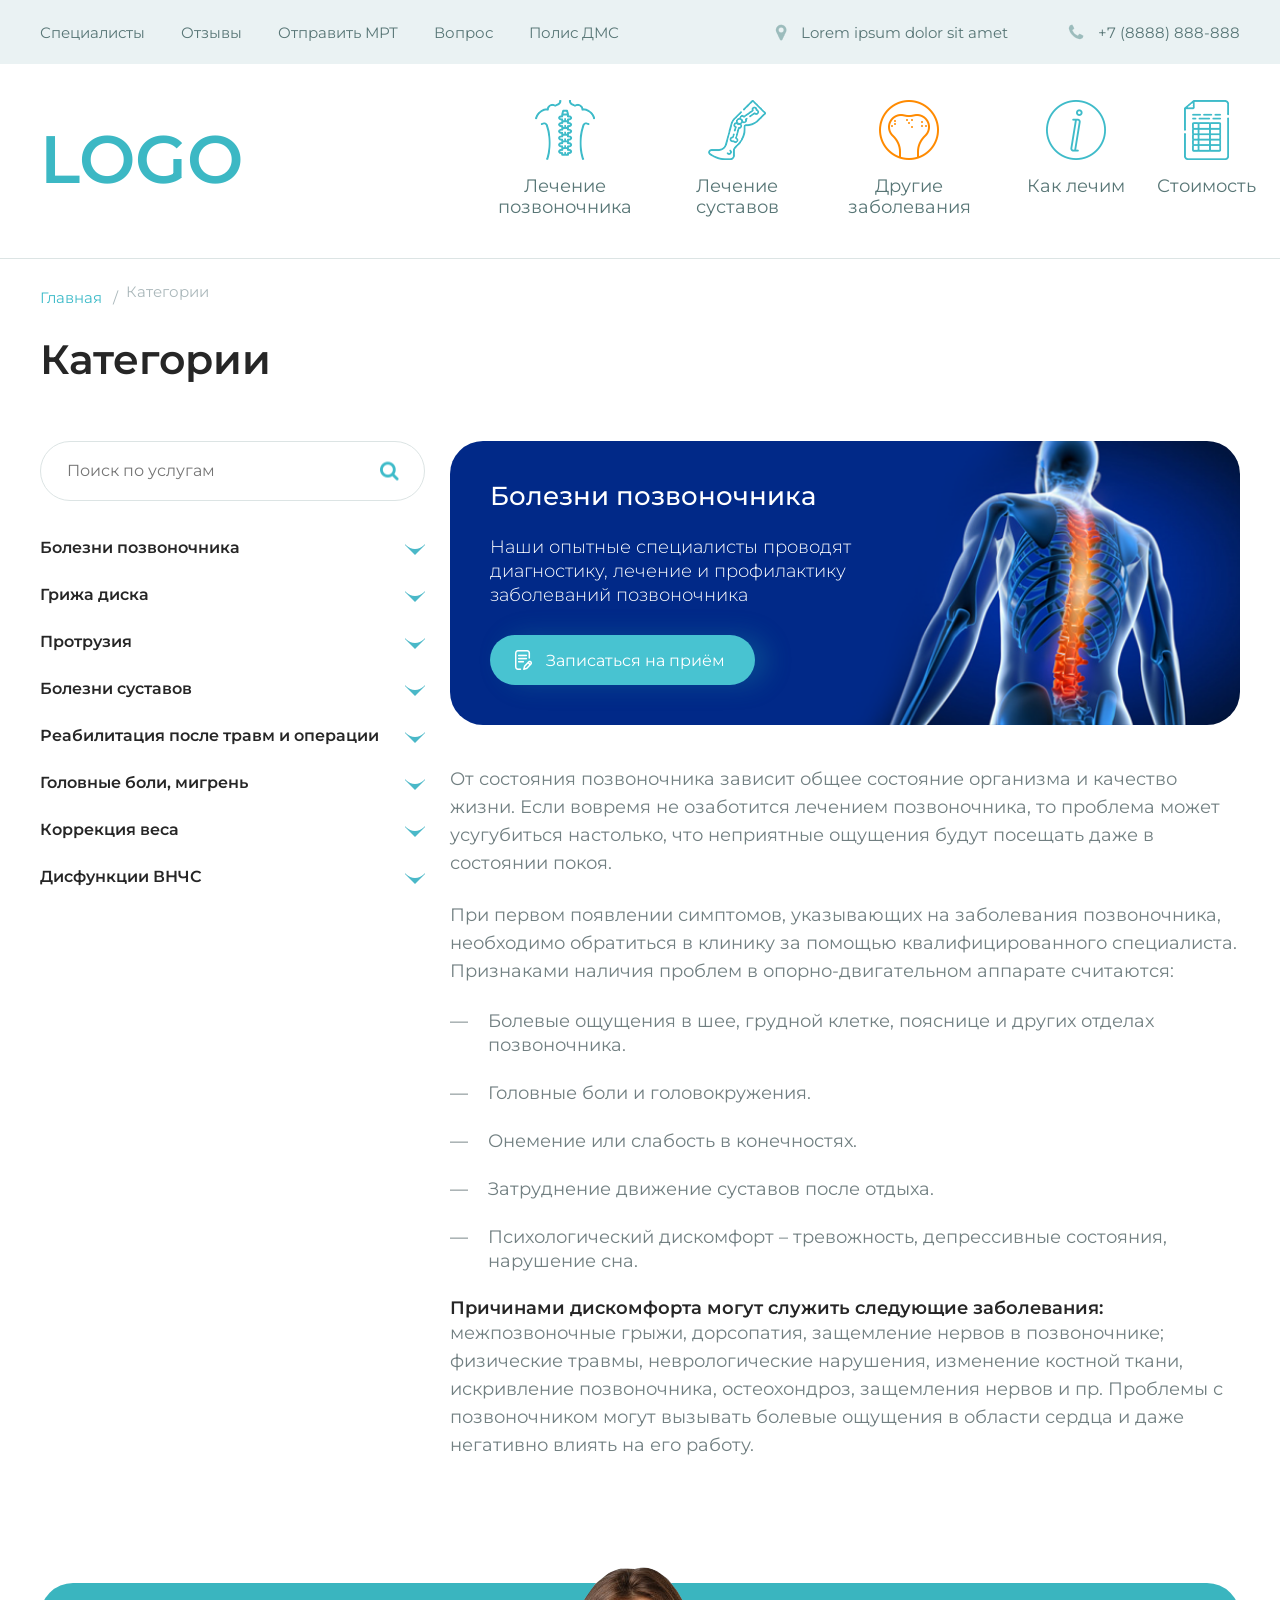
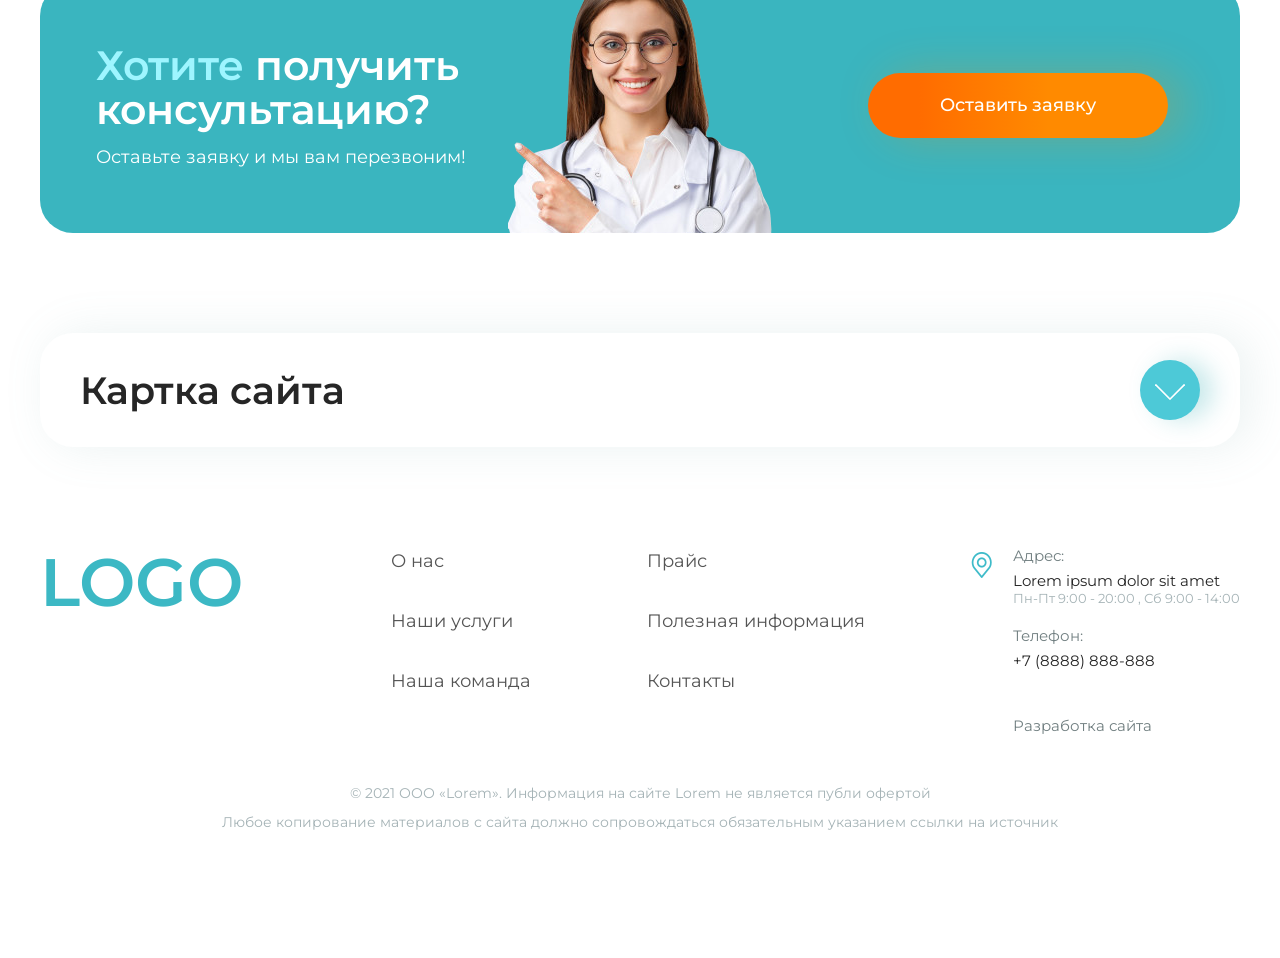
==== categories.html @ e4d5d851 "web pages" ====
<!DOCTYPE html>
<html lang="ru">
<head>
    <meta charset="UTF-8">
    <meta http-equiv="X-UA-Compatible" content="IE=edge">
    <meta name="viewport" content="width=device-width, initial-scale=1.0">
    <link rel="stylesheet" href="css/normalize.css">
    <link rel="stylesheet" href="css/style.css">
    <link rel="stylesheet" href="css/media.css">
    <title></title>
</head>
<body>
    <header class="header">
        <div class="header__top">
            <div class="container">
                <div class="header__box">
                    <div class="header__navbar">
                        <ul>
                            <li>
                                <a href="#">Специалисты</a>
                            </li>
                            <li>
                                <a href="#">Отзывы</a>
                            </li>
                            <li>
                                <a href="#">Отправить МРТ</a>
                            </li>
                            <li>
                                <a href="#">Вопрос</a>
                            </li>
                            <li>
                                <a href="#">Полис ДМС</a>
                            </li>
                            
                        </ul>
                    </div>
                    <div class="header__soc">
                        <a href="#"></a>
                    </div>
                    <div class="header__address">
                        <img src="img/header-address.png" alt="">
                        Lorem ipsum dolor sit amet
                    </div>
                    <div class="header__phone">
                        <a href="tel:">
                            <img src="img/header-phone.png" alt="">
                            +7 (8888) 888-888
                        </a>
                    </div>
                </div>
            </div>
        </div>
        <div class="header__bottom">
            <div class="container">
                <div class="header__box">
                    <a href="#" class="header__logo">LOGO</a>
                    <div class="header__items">
                        <ul>
                            <li>
                                <a href="#" class="header__item">
                                    <div class="icon">
                                        <img src="img/header-item.png" alt="">
                                    </div>
                                    Лечение позвоночника
                                </a>
                            </li>
                            <li>
                                <a href="#" class="header__item">
                                    <div class="icon">
                                        <img src="img/header-item-2.png" alt="">
                                    </div>
                                    Лечение суставов
                                </a>
                            </li>
                            <li>
                                <a href="#" class="header__item">
                                    <div class="icon">
                                        <img src="img/header-item-3.png" alt="">
                                    </div>
                                    Другие заболевания
                                </a>
                            </li>
                            <li>
                                <a href="#" class="header__item">
                                    <div class="icon">
                                        <img src="img/header-item-4.png" alt="">
                                    </div>
                                    Как лечим
                                </a>
                            </li>
                            <li>
                                <a href="#" class="header__item">
                                    <div class="icon">
                                        <img src="img/header-item-5.png" alt="">
                                    </div>
                                    Стоимость
                                </a>
                            </li>
                        </ul>
                    </div>
                </div>
            </div>
        </div>
    </header>
    <main class="main">
        <section class="categories">
            <div class="container">
                <div class="crumbs">
                    <ul>
                        <li>
                            <a href="#">Главная</a>
                        </li>
                        <li>
                            <p>Категории</p>
                        </li>
                    </ul>
                </div>
                <h1>Категории</h1>
                <div class="categories__box">
                    <div class="categories__aside">
                        <div class="categories__search">
                            <input type="search" placeholder="Поиск по услугам">
                            <button class="search">
                                <img src="img/search.png" alt="">
                            </button>
                        </div>
                        <div class="categories__ul">
                            <ul>
                                <li>
                                    <h6><a href="#">Болезни позвоночника</a><span class="down"></span></h6>
                                    <ul class="categories__sub">
                                        <li>
                                            <a href="#">Грыжа позвоночника</a>
                                        </li>
                                        <li>
                                            <a href="#">Защемление нервов</a>
                                        </li>
                                        <li>
                                            <a href="#">Протрузия</a>
                                        </li>
                                        <li>
                                            <a href="#">Остеохондроз</a>
                                        </li>
                                        <li>
                                            <a href="#">Шейный остеохондроз</a>
                                        </li>
                                        <a href="#" class="btn">Остеохондроз поясничного отдела</a>
                                        <li>
                                            <a href="#">Изменение костной ткани</a>
                                        </li>
                                        <li>
                                            <a href="#">Неврологические нарушения</a>
                                        </li>
                                        <li>
                                            <a href="#">Физическая травма</a>
                                        </li>
                                        <li>
                                            <a href="#">Артроз / Артрит</a>
                                        </li>
                                    </ul>
                                </li>
                                <li>
                                    <h6><a href="#">Грижа диска</a><span class="down"></span></h6>
                                    <ul class="categories__sub">
                                        <li>
                                            <a href="#">Грыжа позвоночника</a>
                                        </li>
                                        <li>
                                            <a href="#">Защемление нервов</a>
                                        </li>
                                        <li>
                                            <a href="#">Протрузия</a>
                                        </li>
                                        <li>
                                            <a href="#">Остеохондроз</a>
                                        </li>
                                        <li>
                                            <a href="#">Шейный остеохондроз</a>
                                        </li>
                                        <a href="#" class="btn">Остеохондроз поясничного отдела</a>
                                        <li>
                                            <a href="#">Изменение костной ткани</a>
                                        </li>
                                        <li>
                                            <a href="#">Неврологические нарушения</a>
                                        </li>
                                        <li>
                                            <a href="#">Физическая травма</a>
                                        </li>
                                        <li>
                                            <a href="#">Артроз / Артрит</a>
                                        </li>
                                    </ul>
                                </li>
                                <li>
                                    <h6><a href="#">Протрузия</a><span class="down"></span></h6>
                                    <ul class="categories__sub">
                                        <li>
                                            <a href="#">Грыжа позвоночника</a>
                                        </li>
                                        <li>
                                            <a href="#">Защемление нервов</a>
                                        </li>
                                        <li>
                                            <a href="#">Протрузия</a>
                                        </li>
                                        <li>
                                            <a href="#">Остеохондроз</a>
                                        </li>
                                        <li>
                                            <a href="#">Шейный остеохондроз</a>
                                        </li>
                                        <a href="#" class="btn">Остеохондроз поясничного отдела</a>
                                        <li>
                                            <a href="#">Изменение костной ткани</a>
                                        </li>
                                        <li>
                                            <a href="#">Неврологические нарушения</a>
                                        </li>
                                        <li>
                                            <a href="#">Физическая травма</a>
                                        </li>
                                        <li>
                                            <a href="#">Артроз / Артрит</a>
                                        </li>
                                    </ul>
                                </li>
                                <li>
                                    <h6><a href="#">Болезни суставов</a><span class="down"></span></h6>
                                    <ul class="categories__sub">
                                        <li>
                                            <a href="#">Грыжа позвоночника</a>
                                        </li>
                                        <li>
                                            <a href="#">Защемление нервов</a>
                                        </li>
                                        <li>
                                            <a href="#">Протрузия</a>
                                        </li>
                                        <li>
                                            <a href="#">Остеохондроз</a>
                                        </li>
                                        <li>
                                            <a href="#">Шейный остеохондроз</a>
                                        </li>
                                        <a href="#" class="btn">Остеохондроз поясничного отдела</a>
                                        <li>
                                            <a href="#">Изменение костной ткани</a>
                                        </li>
                                        <li>
                                            <a href="#">Неврологические нарушения</a>
                                        </li>
                                        <li>
                                            <a href="#">Физическая травма</a>
                                        </li>
                                        <li>
                                            <a href="#">Артроз / Артрит</a>
                                        </li>
                                    </ul>
                                </li>
                                <li>
                                    <h6><a href="#">Реабилитация после травм и операции</a><span class="down"></span></h6>
                                    <ul class="categories__sub">
                                        <li>
                                            <a href="#">Грыжа позвоночника</a>
                                        </li>
                                        <li>
                                            <a href="#">Защемление нервов</a>
                                        </li>
                                        <li>
                                            <a href="#">Протрузия</a>
                                        </li>
                                        <li>
                                            <a href="#">Остеохондроз</a>
                                        </li>
                                        <li>
                                            <a href="#">Шейный остеохондроз</a>
                                        </li>
                                        <a href="#" class="btn">Остеохондроз поясничного отдела</a>
                                        <li>
                                            <a href="#">Изменение костной ткани</a>
                                        </li>
                                        <li>
                                            <a href="#">Неврологические нарушения</a>
                                        </li>
                                        <li>
                                            <a href="#">Физическая травма</a>
                                        </li>
                                        <li>
                                            <a href="#">Артроз / Артрит</a>
                                        </li>
                                    </ul>
                                </li>
                                <li>
                                    <h6><a href="#">Головные боли, мигрень</a><span class="down"></span></h6>
                                    <ul class="categories__sub">
                                        <li>
                                            <a href="#">Грыжа позвоночника</a>
                                        </li>
                                        <li>
                                            <a href="#">Защемление нервов</a>
                                        </li>
                                        <li>
                                            <a href="#">Протрузия</a>
                                        </li>
                                        <li>
                                            <a href="#">Остеохондроз</a>
                                        </li>
                                        <li>
                                            <a href="#">Шейный остеохондроз</a>
                                        </li>
                                        <a href="#" class="btn">Остеохондроз поясничного отдела</a>
                                        <li>
                                            <a href="#">Изменение костной ткани</a>
                                        </li>
                                        <li>
                                            <a href="#">Неврологические нарушения</a>
                                        </li>
                                        <li>
                                            <a href="#">Физическая травма</a>
                                        </li>
                                        <li>
                                            <a href="#">Артроз / Артрит</a>
                                        </li>
                                    </ul>
                                </li>
                                <li>
                                    <h6><a href="#">Коррекция веса</a><span class="down"></span></h6>
                                    <ul class="categories__sub">
                                        <li>
                                            <a href="#">Грыжа позвоночника</a>
                                        </li>
                                        <li>
                                            <a href="#">Защемление нервов</a>
                                        </li>
                                        <li>
                                            <a href="#">Протрузия</a>
                                        </li>
                                        <li>
                                            <a href="#">Остеохондроз</a>
                                        </li>
                                        <li>
                                            <a href="#">Шейный остеохондроз</a>
                                        </li>
                                        <a href="#" class="btn">Остеохондроз поясничного отдела</a>
                                        <li>
                                            <a href="#">Изменение костной ткани</a>
                                        </li>
                                        <li>
                                            <a href="#">Неврологические нарушения</a>
                                        </li>
                                        <li>
                                            <a href="#">Физическая травма</a>
                                        </li>
                                        <li>
                                            <a href="#">Артроз / Артрит</a>
                                        </li>
                                    </ul>
                                </li>
                                <li>
                                    <h6><a href="#">Дисфункции ВНЧС</a><span class="down"></span></h6>
                                    <ul class="categories__sub">
                                        <li>
                                            <a href="#">Грыжа позвоночника</a>
                                        </li>
                                        <li>
                                            <a href="#">Защемление нервов</a>
                                        </li>
                                        <li>
                                            <a href="#">Протрузия</a>
                                        </li>
                                        <li>
                                            <a href="#">Остеохондроз</a>
                                        </li>
                                        <li>
                                            <a href="#">Шейный остеохондроз</a>
                                        </li>
                                        <a href="#" class="btn">Остеохондроз поясничного отдела</a>
                                        <li>
                                            <a href="#">Изменение костной ткани</a>
                                        </li>
                                        <li>
                                            <a href="#">Неврологические нарушения</a>
                                        </li>
                                        <li>
                                            <a href="#">Физическая травма</a>
                                        </li>
                                        <li>
                                            <a href="#">Артроз / Артрит</a>
                                        </li>
                                    </ul>
                                </li>
                            </ul>
                        </div>
                    </div>
                    <div class="categories__content">
                        <div class="categories__banner">
                            <div class="wrap">
                                <h5>Болезни позвоночника</h5>
                                <p>Наши опытные специалисты проводят диагностику, лечение и профилактику заболеваний позвоночника</p>
                                <button class="main_btn">
                                    <img src="img/btn-icon.png" alt="">
                                    Записаться на приём
                                </button>
                            </div>
                        </div>
                        <p>От состояния позвоночника зависит общее состояние организма и качество жизни. Если вовремя не озаботится лечением позвоночника, то проблема может усугубиться настолько, что неприятные ощущения будут посещать даже в состоянии покоя.</p>
                        <p>При первом появлении симптомов, указывающих на заболевания позвоночника, необходимо обратиться в клинику за помощью квалифицированного специалиста. Признаками наличия проблем в опорно-двигательном аппарате считаются:</p>
                        <ul>
                            <li>Болевые ощущения в шее, грудной клетке, пояснице и других отделах позвоночника.</li>
                            <li>Головные боли и головокружения.</li>
                            <li>Онемение или слабость в конечностях.</li>
                            <li>Затруднение движение суставов после отдыха.</li>
                            <li>Психологический дискомфорт – тревожность, депрессивные состояния, нарушение сна.</li>
                        </ul>
                        <h6>Причинами дискомфорта могут служить следующие заболевания: </h6>
                        <p>межпозвоночные грыжи, дорсопатия, защемление нервов в позвоночнике; физические травмы, неврологические нарушения, изменение костной ткани, искривление позвоночника, остеохондроз, защемления нервов и пр. Проблемы с позвоночником могут вызывать болевые ощущения в области сердца и даже негативно влиять на его работу.</p>
                    </div>
                </div>
                <div class="bannerBtm">
                    <div class="bannerBtm__wrap">
                        <h2><span>Хотите</span> получить консультацию?</h2>
                        <p>Оставьте заявку и мы вам перезвоним!</p>
                    </div>
                    <div class="bannerBtm__woman">
                        <img src="img/woman.png" alt="">
                    </div>
                    <div class="bannerBtm__btn">
                        <button class="btn2">Оставить заявку</button>
                    </div>
                </div>
                <div class="accordion">
                    <div class="accordion__wrap">
                        <div class="accordion__btn">
                            <h3>Картка сайта</h3>
                            <div class="accordion__down"></div>
                        </div>
                        <div class="accordion__block"></div>
                    </div>
                </div>
            </div>
        </section>
    </main>
    <footer class="footer">
        <div class="container">
            <div class="footer__box">
                <a href="#" class="footer__logo">LOGO</a>
                <div class="footer__center">
                    <div class="header__nav">
                        <ul>
                            <li>
                                <a href="#">О нас</a>
                            </li>
                            <li>
                                <a href="#">Наши услуги</a>
                            </li>
                            <li>
                                <a href="#">Наша команда</a>
                            </li>
                        </ul>
                    </div>
                    <div class="header__nav">
                        <ul>
                            <li>
                                <a href="#">Прайс</a>
                            </li>
                            <li>
                                <a href="#">Полезная информация</a>
                            </li>
                            <li>
                                <a href="#">Контакты</a>
                            </li>
                        </ul>
                    </div>
                    <div class="footer__soc">
                        
                    </div>
                </div>
                <div class="footer__right">
                    <div class="footer__address">
                        <h6>Адрес:</h6>
                        <p>Lorem ipsum dolor sit amet</p>
                        <span>Пн-Пт 9:00 - 20:00 , Сб 9:00 - 14:00</span>
                    </div>
                    <div class="footer__phone">
                        <h6>Телефон:</h6>
                        <a href="tel:">+7 (8888) 888-888</a>
                    </div>
                    <a href="#" class="site_development">Разработка сайта</a>
                </div>
            </div>
            <div class="footer__copy">
                <p>© 2021 ООО «Lorem». Информация на сайте Lorem не является публи офертой</p>
                <p>Любое копирование материалов с сайта должно сопровождаться обязательным указанием ссылки на источник</p>
            </div>
        </div>
    </footer>
    <script src="js/jquery.min.js"></script>
    <script src="js/main.js"></script>
</body>
</html>
---- css/style.css ----
@charset "UTF-8";
@import url("https://fonts.googleapis.com/css2?family=Montserrat:ital,wght@0,100;0,200;0,300;0,400;0,500;0,600;0,700;0,800;0,900;1,100;1,200;1,300;1,400;1,500;1,600;1,700;1,800;1,900&family=Open+Sans:ital,wght@0,300;0,400;0,500;0,600;0,700;0,800;1,300;1,400;1,500;1,600;1,700;1,800&display=swap");
*, *::before, *::after {
  margin: 0;
  padding: 0;
  outline: none;
  -webkit-box-sizing: border-box;
          box-sizing: border-box;
}

body {
  display: -webkit-box;
  display: -ms-flexbox;
  display: flex;
  -webkit-box-orient: vertical;
  -webkit-box-direction: normal;
      -ms-flex-direction: column;
          flex-direction: column;
  -webkit-box-pack: justify;
      -ms-flex-pack: justify;
          justify-content: space-between;
  min-height: 100vh;
  font-family: "Montserrat", sans-serif;
  font-weight: 400;
  font-size: 18px;
  line-height: 28px;
  color: #717F81;
}

.main {
  min-height: 28vh;
  padding-top: 24px;
}

:focus {
  outline: none;
}

button {
  cursor: pointer;
}

a {
  padding: 0;
  margin: 0;
  text-decoration: none;
}

p {
  padding: 0;
  margin: 0;
}

h1, h2, h3, h4, h5, h6 {
  padding: 0;
  margin: 0;
}

h1 {
  margin-bottom: 60px;
}

h1, h2 {
  font-weight: 600;
  font-size: 41px;
  line-height: 44px;
  color: #262626;
}

h3 {
  font-weight: 600;
  font-size: 38px;
  line-height: 41px;
  color: #262626;
}

h5 {
  font-weight: 600;
  font-size: 26px;
  line-height: 30px;
  color: #262626;
  margin-bottom: 32px;
}

h6 {
  font-weight: 600;
  font-size: 18px;
  line-height: 22px;
  color: #262626;
}

ul, ol {
  list-style: none;
  padding: 0;
  margin: 0;
}

.container {
  max-width: 1240px;
  width: 100%;
  margin: 0 auto;
  padding: 0 20px;
}

.main_btn {
  display: -webkit-inline-box;
  display: -ms-inline-flexbox;
  display: inline-flex;
  -webkit-box-align: center;
      -ms-flex-align: center;
          align-items: center;
  -webkit-box-pack: center;
      -ms-flex-pack: center;
          justify-content: center;
  padding: 15px 30px 15px 25px;
  font-weight: 400;
  font-size: 16px;
  line-height: 19px;
  color: #fff;
  border: 0;
  background: #48C3D1;
  border-radius: 50px;
  -webkit-box-shadow: 13px 0 25px rgba(31, 163, 172, 0.25);
          box-shadow: 13px 0 25px rgba(31, 163, 172, 0.25);
}
.main_btn img {
  margin-right: 14px;
}

.btn2 {
  display: -webkit-inline-box;
  display: -ms-inline-flexbox;
  display: inline-flex;
  font-weight: 500;
  font-size: 18px;
  line-height: 21px;
  color: #fff;
  border-radius: 50px;
  background: rgb(255, 108, 0);
  background: -webkit-gradient(linear, left top, right top, color-stop(17%, rgb(255, 108, 0)), color-stop(60%, rgb(255, 138, 0)));
  background: linear-gradient(90deg, rgb(255, 108, 0) 17%, rgb(255, 138, 0) 60%);
  padding: 22px 72px;
  border: 0;
  -webkit-box-shadow: 15px 0 45px rgba(255, 138, 1, 0.25);
          box-shadow: 15px 0 45px rgba(255, 138, 1, 0.25);
}

.btn3 {
  display: -webkit-inline-box;
  display: -ms-inline-flexbox;
  display: inline-flex;
  font-weight: 500;
  font-size: 18px;
  line-height: 21px;
  color: #fff;
  border-radius: 50px;
  background: #3EBCC9;
  padding: 22px 72px;
  border: 0;
  -webkit-box-shadow: 13px 0 45px rgba(31, 163, 172, 0.25);
          box-shadow: 13px 0 45px rgba(31, 163, 172, 0.25);
}

.header {
  border-bottom: 1px solid #dce4e4;
}

.header__top {
  padding: 18px 0;
  background: #eaf2f3;
}

.header__box {
  display: -webkit-box;
  display: -ms-flexbox;
  display: flex;
  -webkit-box-align: center;
      -ms-flex-align: center;
          align-items: center;
  -webkit-box-pack: justify;
      -ms-flex-pack: justify;
          justify-content: space-between;
  -ms-flex-wrap: wrap;
      flex-wrap: wrap;
}

.header__navbar ul {
  display: -webkit-box;
  display: -ms-flexbox;
  display: flex;
}
.header__navbar li {
  margin-right: 36px;
}
.header__navbar a {
  font-weight: 400;
  font-size: 15px;
  line-height: 17px;
  color: #587676;
}

.header__address, .header__phone a {
  display: -webkit-box;
  display: -ms-flexbox;
  display: flex;
  -webkit-box-align: center;
      -ms-flex-align: center;
          align-items: center;
  font-weight: 400;
  font-size: 15px;
  line-height: 17px;
  color: #587676;
}
.header__address img, .header__phone a img {
  margin-right: 14px;
}

.header__bottom {
  padding: 36px 0 40px 0;
}

.header__logo {
  font-weight: 600;
  font-size: 67px;
  line-height: 70px;
  color: #3cb8c4;
}

.header__items {
  display: -webkit-box;
  display: -ms-flexbox;
  display: flex;
}
.header__items ul {
  display: -webkit-box;
  display: -ms-flexbox;
  display: flex;
}

.header__item {
  display: block;
  max-width: 140px;
  width: 100%;
  font-weight: 400;
  font-size: 18px;
  line-height: 21px;
  color: #587676;
  text-align: center;
  margin-left: 32px;
}
.header__item .icon {
  height: 60px;
  display: -webkit-box;
  display: -ms-flexbox;
  display: flex;
  -webkit-box-pack: center;
      -ms-flex-pack: center;
          justify-content: center;
  margin-bottom: 16px;
}
.header__item .icon img {
  width: auto;
  height: 100%;
}

.header__item:hover {
  text-decoration: underline;
}

.crumbs {
  margin-bottom: 26px;
}
.crumbs ul {
  display: -webkit-box;
  display: -ms-flexbox;
  display: flex;
}
.crumbs li {
  padding-right: 8px;
}
.crumbs li::after {
  content: "/";
  font-weight: 400;
  font-size: 15px;
  line-height: 17px;
  color: #abb8bb;
  padding-left: 6px;
}
.crumbs li:last-child::after {
  display: none;
}
.crumbs a, .crumbs p {
  font-weight: 400;
  font-size: 15px;
  line-height: 17px;
}
.crumbs a {
  color: #3ebbc9;
}
.crumbs p {
  color: #abb8bb;
}

.doctor h1 {
  font-weight: 600;
  font-size: 41px;
  line-height: 44px;
  color: #262626;
}

.doctor__box {
  display: -webkit-box;
  display: -ms-flexbox;
  display: flex;
  -ms-flex-wrap: wrap;
      flex-wrap: wrap;
  -webkit-box-pack: justify;
      -ms-flex-pack: justify;
          justify-content: space-between;
}

.doctor__left {
  max-width: 385px;
  width: 100%;
  font-style: italic;
  font-weight: 400;
  font-size: 16px;
  line-height: 20px;
  color: #587676;
  text-align: center;
  padding-bottom: 100px;
}
.doctor__left p {
  position: relative;
}
.doctor__left p::before {
  content: "";
  width: 37px;
  height: 32px;
  position: absolute;
  top: -67px;
  left: 50%;
  -webkit-transform: translateX(-50%);
          transform: translateX(-50%);
  background: url(../img/\,\,.png) no-repeat center;
}
.doctor__left p::after {
  content: "";
  width: 37px;
  height: 32px;
  position: absolute;
  bottom: -67px;
  left: 50%;
  -webkit-transform: translateX(-50%) matrix(-1, 0, 0, 1, 0, 0);
          transform: translateX(-50%) matrix(-1, 0, 0, 1, 0, 0);
  background: url(../img/\,\,.png) no-repeat center;
}

.doctor__photo {
  width: 380px;
  height: 530px;
  border-radius: 33px;
  overflow: hidden;
  position: relative;
  margin-bottom: 100px;
}
.doctor__photo img {
  position: absolute;
  top: 50%;
  left: 50%;
  -webkit-transform: translate(-50%, -50%);
          transform: translate(-50%, -50%);
  width: auto;
  height: 100%;
}

.doctor__content {
  max-width: calc(100% - 410px);
  width: 100%;
  min-width: 700px;
}

.doctor__wrap {
  background: #fff;
  border-radius: 33px;
  -webkit-box-shadow: 10px 0 40px rgba(124, 168, 170, 0.15);
          box-shadow: 10px 0 40px rgba(124, 168, 170, 0.15);
  overflow: hidden;
  margin-bottom: 55px;
}
.doctor__wrap .top {
  padding: 40px 20px 20px 40px;
}
.doctor__wrap .bottom {
  display: -webkit-box;
  display: -ms-flexbox;
  display: flex;
  -webkit-box-align: center;
      -ms-flex-align: center;
          align-items: center;
  -webkit-box-pack: justify;
      -ms-flex-pack: justify;
          justify-content: space-between;
  padding: 22px 20px 22px 40px;
  background: #EBF1F1;
}
.doctor__wrap .doctor__ul {
  max-width: 600px;
  width: 100%;
  margin-bottom: 0;
}
.doctor__wrap .doctor__ul li {
  min-width: 183px;
}
.doctor__wrap h5 {
  display: -webkit-box;
  display: -ms-flexbox;
  display: flex;
  -webkit-box-align: center;
      -ms-flex-align: center;
          align-items: center;
  font-weight: 300;
  margin-bottom: 0;
}
.doctor__wrap h5 span {
  font-weight: 600;
  margin-right: 12px;
}
.doctor__wrap h5 img {
  margin-right: 18px;
}

.doctor__ul {
  font-weight: 300;
  font-size: 18px;
  line-height: 22px;
  margin-bottom: 40px;
}
.doctor__ul ul {
  display: -webkit-box;
  display: -ms-flexbox;
  display: flex;
  -ms-flex-wrap: wrap;
      flex-wrap: wrap;
}
.doctor__ul li {
  min-width: 360px;
  margin-bottom: 16px;
}
.doctor__ul li::before {
  content: "—";
  padding-right: 10px;
}

.doctor__wrap2 {
  padding-left: 40px;
}

.doctor__date {
  display: -webkit-box;
  display: -ms-flexbox;
  display: flex;
  margin-bottom: 30px;
  font-weight: 400;
  font-size: 18px;
  line-height: 21px;
  color: #717F81;
}
.doctor__date .date {
  min-width: 83px;
  width: 83px;
  height: 36px;
  background: #4BC6D4;
  padding: 8px 28px 8px 9px;
  font-weight: 400;
  font-size: 21px;
  line-height: 21px;
  color: #fff;
  margin-right: 20px;
  border-radius: 5px 0 0 5px;
  overflow: hidden;
  position: relative;
}
.doctor__date .date::after {
  content: "";
  width: 40px;
  height: 40px;
  background: #fff;
  position: absolute;
  top: 50%;
  right: -29px;
  -webkit-transform: translateY(-50%) rotate(45deg) skew(20deg, 20deg);
          transform: translateY(-50%) rotate(45deg) skew(20deg, 20deg);
}
.doctor__date h6 {
  font-weight: 600;
  font-size: 18px;
  line-height: 21px;
  color: #262626;
  margin-bottom: 10px;
}

.bannerBtm {
  display: -webkit-box;
  display: -ms-flexbox;
  display: flex;
  -ms-flex-wrap: wrap;
      flex-wrap: wrap;
  min-height: 245px;
  background: #3AB5BF;
  border-radius: 33px;
  margin-bottom: 100px;
  position: relative;
  padding: 0 72px 0 56px;
  font-weight: 400;
  font-size: 18px;
  line-height: 21px;
  color: #fff;
}
.bannerBtm h2 {
  color: #fff;
  margin-bottom: 16px;
}
.bannerBtm h2 span {
  color: #9EF5FF;
}

.bannerBtm__wrap {
  max-width: 400px;
  width: 100%;
  padding: 60px 0 65px 0;
  margin-right: 40px;
  position: relative;
  z-index: 2;
}

.bannerBtm__btn {
  padding-top: 90px;
  margin-left: auto;
  position: relative;
  z-index: 2;
}

.bannerBtm__woman {
  display: -webkit-box;
  display: -ms-flexbox;
  display: flex;
  position: absolute;
  bottom: 0;
  left: 50%;
  -webkit-transform: translateX(-50%);
          transform: translateX(-50%);
}

.accordion {
  padding-bottom: 50px;
}

.accordion__wrap {
  background: #fff;
  -webkit-box-shadow: 10px 0 45px rgba(124, 168, 170, 0.15);
          box-shadow: 10px 0 45px rgba(124, 168, 170, 0.15);
  border-radius: 33px;
}

.accordion__btn {
  display: -webkit-box;
  display: -ms-flexbox;
  display: flex;
  -webkit-box-align: center;
      -ms-flex-align: center;
          align-items: center;
  -webkit-box-pack: justify;
      -ms-flex-pack: justify;
          justify-content: space-between;
  padding: 27px 40px;
}

.accordion__down {
  width: 60px;
  height: 60px;
  border-radius: 50%;
  background: #4DC9D7;
  position: relative;
  overflow: hidden;
  -webkit-box-shadow: 13px 0 25px rgba(31, 163, 172, 0.25);
          box-shadow: 13px 0 25px rgba(31, 163, 172, 0.25);
}

.accordion__down::after {
  content: "";
  width: 22px;
  height: 22px;
  position: absolute;
  top: 41%;
  left: 50%;
  -webkit-transform: translate(-50%, -50%) rotate(45deg);
          transform: translate(-50%, -50%) rotate(45deg);
  border: 2px solid #fff;
  border-top: 0;
  border-left: 0;
  border-radius: 1px;
}

.accordion__block {
  display: none;
}

.treatment .paginator {
  margin-bottom: 170px;
}

.treatment__box {
  display: -webkit-box;
  display: -ms-flexbox;
  display: flex;
  -ms-flex-wrap: wrap;
      flex-wrap: wrap;
  min-height: 286px;
  background: #fff;
  -webkit-box-shadow: 10px 0 45px rgba(124, 168, 170, 0.15);
          box-shadow: 10px 0 45px rgba(124, 168, 170, 0.15);
  margin-bottom: 20px;
  border-radius: 33px;
  overflow: hidden;
}

.treatment__image {
  display: -webkit-box;
  display: -ms-flexbox;
  display: flex;
  min-width: 286px;
  min-height: 286px;
  margin-right: 38px;
}
.treatment__image img {
  height: 100%;
}

.treatment__content {
  max-width: calc(100% - 324px);
  padding: 40px 60px 40px 0;
  font-size: 18px;
  line-height: 24px;
  color: #717F81;
}
.treatment__content h5 {
  margin-bottom: 30px;
}
.treatment__content a {
  color: #40BCC9;
}

.paginator {
  display: -webkit-box;
  display: -ms-flexbox;
  display: flex;
  -webkit-box-pack: center;
      -ms-flex-pack: center;
          justify-content: center;
  padding-top: 10px;
  margin-bottom: 40px;
}

.paginator__link {
  display: -webkit-box;
  display: -ms-flexbox;
  display: flex;
  -webkit-box-align: center;
      -ms-flex-align: center;
          align-items: center;
  -webkit-box-pack: center;
      -ms-flex-pack: center;
          justify-content: center;
  width: 40px;
  height: 40px;
  margin-right: 10px;
  border: 2px solid #DEE6E6;
  border-radius: 50%;
  font-weight: 500;
  font-size: 16px;
  line-height: 19px;
  color: #262626;
  -webkit-transition: all 0.2s ease;
  transition: all 0.2s ease;
}

.paginator__link.active, .paginator__link:hover {
  border-color: #4EC1CD;
  color: #4EC1CD;
}

.paginator__link:last-child {
  margin-right: 0;
}

.reviews__box {
  min-height: 265px;
  background: #fff;
  -webkit-box-shadow: 10px 0 45px rgba(124, 168, 170, 0.15);
          box-shadow: 10px 0 45px rgba(124, 168, 170, 0.15);
  margin-bottom: 20px;
  border-radius: 33px;
  margin-bottom: 30px;
  padding: 40px 50px 40px 40px;
  font-weight: 400;
  font-size: 16px;
  line-height: 22px;
  color: #717f81;
}
.reviews__box p {
  font-family: "Open Sans", sans-serif;
  font-style: italic;
}

.reviews__person {
  display: -webkit-box;
  display: -ms-flexbox;
  display: flex;
  -webkit-box-align: center;
      -ms-flex-align: center;
          align-items: center;
  margin-bottom: 24px;
}

.reviews__img {
  min-width: 64px;
  width: 64px;
  height: 64px;
  background: #EDF7F8;
  border-radius: 50%;
  margin-right: 26px;
  overflow: hidden;
  position: relative;
}
.reviews__img img {
  position: absolute;
  top: 50%;
  left: 50%;
  -webkit-transform: translate(-50%, -50%);
          transform: translate(-50%, -50%);
  width: 100%;
}

.reviews__date {
  margin-left: auto;
  font-weight: 400;
  font-size: 18px;
  line-height: 22px;
  color: #a5b3b6;
}

.reviews__form {
  background: #fff;
  -webkit-box-shadow: 10px 0 45px rgba(124, 168, 170, 0.15);
          box-shadow: 10px 0 45px rgba(124, 168, 170, 0.15);
  padding: 40px 40px 50px 40px;
  margin-bottom: 100px;
  border-radius: 33px;
  font-weight: 400;
  font-size: 16px;
  line-height: 21px;
  color: #a5b3b6;
}
.reviews__form a {
  color: #a5b3b6;
  text-decoration: underline;
}

.form_box {
  display: -webkit-box;
  display: -ms-flexbox;
  display: flex;
  -webkit-box-align: center;
      -ms-flex-align: center;
          align-items: center;
  -webkit-box-pack: justify;
      -ms-flex-pack: justify;
          justify-content: space-between;
  -ms-flex-wrap: wrap;
      flex-wrap: wrap;
}

.form_left {
  width: 300px;
}
.form_left .btn3 {
  width: 100%;
}

.form_right {
  width: calc(100% - 310px);
}

.input {
  margin-bottom: 10px;
}
.input input {
  width: 100%;
  font-weight: 400;
  padding: 19px 26px;
  border: 1px solid #DCE4E4;
  border-radius: 33px;
  font-size: 16px;
  line-height: 20px;
  color: #a5b3b6;
}

.textarea {
  min-width: 100%;
  max-width: 100%;
  width: 100%;
  height: 130px;
  min-height: 130px;
  max-height: 130px;
  padding: 19px 26px;
  border: 1px solid #DCE4E4;
  border-radius: 33px;
  font-weight: 400;
  font-size: 16px;
  line-height: 20px;
  color: #a5b3b6;
  margin-bottom: 10px;
}

.team__box {
  display: -ms-grid;
  display: grid;
  grid-row-gap: 24px;
  grid-column-gap: 27px;
  -ms-grid-columns: 1fr 27px 1fr 27px 1fr 27px 1fr;
  grid-template-columns: 1fr 1fr 1fr 1fr;
  margin-bottom: 100px;
}

.team__block {
  min-height: 530px;
  -webkit-box-shadow: 10px 0 45px rgba(124, 168, 170, 0.12);
          box-shadow: 10px 0 45px rgba(124, 168, 170, 0.12);
  border-radius: 33px;
  overflow: hidden;
  max-width: 278px;
  width: 100%;
}

.team__photo {
  width: 100%;
  height: 348px;
  position: relative;
  overflow: hidden;
}
.team__photo img {
  position: absolute;
  top: 60%;
  left: 50%;
  -webkit-transform: translate(-50%, -50%);
          transform: translate(-50%, -50%);
  width: auto;
  height: 120%;
}

.team__description {
  padding: 28px 30px;
  font-size: 14px;
  line-height: 19px;
  color: #3ebbc9;
}
.team__description h6 {
  margin-bottom: 18px;
}
.team__description p {
  font-family: "Open Sans", sans-serif;
}

.categories__box {
  display: -webkit-box;
  display: -ms-flexbox;
  display: flex;
  -ms-flex-wrap: wrap;
      flex-wrap: wrap;
  -webkit-box-pack: justify;
      -ms-flex-pack: justify;
          justify-content: space-between;
}

.categories__aside {
  max-width: 385px;
  width: 100%;
  padding-bottom: 50px;
}

.aside_bottom {
  max-width: 380px;
  width: 100%;
  margin-left: auto;
  background: #fff;
  -webkit-box-shadow: 10px 0 45px rgba(124, 168, 170, 0.15);
          box-shadow: 10px 0 45px rgba(124, 168, 170, 0.15);
  padding: 32px;
  border-radius: 33px;
  font-weight: 400;
  font-size: 18px;
  line-height: 24px;
  color: #717F81;
  margin-top: 60px;
}
.aside_bottom h6 {
  text-transform: uppercase;
  margin-bottom: 8px;
}

.categories__search {
  width: 100%;
  position: relative;
  margin-bottom: 36px;
}
.categories__search input {
  width: 100%;
  font-weight: 400;
  padding: 19px 26px;
  padding-right: 50px;
  border: 1px solid #DCE4E4;
  border-radius: 33px;
  font-size: 16px;
  line-height: 20px;
  color: #a5b3b6;
}
.categories__search .search {
  display: -webkit-box;
  display: -ms-flexbox;
  display: flex;
  position: absolute;
  top: 50%;
  right: 26px;
  z-index: 1;
  -webkit-transform: translateY(-50%);
          transform: translateY(-50%);
  border: 0;
  background-color: transparent;
}

.categories__ul h6 {
  font-weight: 600;
  font-size: 16px;
  line-height: 21px;
  display: -webkit-box;
  display: -ms-flexbox;
  display: flex;
  position: relative;
}
.categories__ul h6 a {
  color: #262626;
}
.categories__ul .down {
  width: 20px;
  height: 25px;
  position: absolute;
  top: 0;
  right: 0;
  z-index: 1;
  overflow: hidden;
  -webkit-transition: all 0.3s ease;
  transition: all 0.3s ease;
  cursor: pointer;
}
.categories__ul .down::after {
  content: "";
  width: 15px;
  height: 15px;
  background: #4AB8C8;
  position: absolute;
  top: 0;
  left: 50%;
  -webkit-transform: translateX(-50%) rotate(45deg);
          transform: translateX(-50%) rotate(45deg);
  -webkit-transition: all 0.3s ease;
  transition: all 0.3s ease;
}
.categories__ul .down::before {
  content: "";
  width: 25px;
  height: 25px;
  border-radius: 50%;
  background: #fff;
  position: absolute;
  top: -13px;
  left: 50%;
  z-index: 2;
  -webkit-transform: translateX(-50%) rotate(45deg);
          transform: translateX(-50%) rotate(45deg);
}
.categories__ul h6.active .down {
  -webkit-transform: rotate(-180deg);
          transform: rotate(-180deg);
}

.categories__ul > ul > li {
  margin-bottom: 26px;
}

.categories__sub {
  display: none;
}
.categories__sub li {
  font-weight: 400;
  font-size: 16px;
  line-height: 21px;
  color: #262626;
  margin-top: 21px;
}
.categories__sub li a {
  color: #262626;
}
.categories__sub li::before {
  content: "—";
  padding-right: 10px;
}
.categories__sub .btn {
  display: inline-block;
  border: 1px solid #4AB8C8;
  padding: 9px 11px;
  text-align: center;
  margin-top: 12px;
  font-weight: 500;
  font-size: 16px;
  line-height: 21px;
  color: #3DB8C6;
  -webkit-transition: all 0.2s ease;
  transition: all 0.2s ease;
}
.categories__sub .btn:hover {
  background: #3DB8C6;
  color: #fff;
}
.categories__sub .btn + li {
  margin-top: 12px;
}

.categories__ul h6.active .down::after {
  background: #262626;
}

.categories__ul h6.active + .categories__sub {
  display: block;
}

.categories__content {
  max-width: 790px;
  width: 100%;
  font-weight: 400;
  font-size: 18px;
  line-height: 28px;
  color: #717F81;
  padding-bottom: 100px;
}
.categories__content p {
  margin-bottom: 24px;
}
.categories__content li {
  font-weight: 400;
  font-size: 18px;
  line-height: 24px;
  color: #717f81;
  margin-bottom: 24px;
  position: relative;
  padding-left: 38px;
}
.categories__content li::before {
  content: "—";
  padding-right: 10px;
  position: absolute;
  top: 0px;
  left: 0;
}

.categories__banner {
  min-height: 272px;
  background: url(../img/categories-banner.png) no-repeat center/cover;
  border-radius: 33px;
  overflow: hidden;
  padding: 40px;
  font-weight: 300;
  font-size: 18px;
  line-height: 24px;
  color: #fff;
  margin-bottom: 40px;
}
.categories__banner .wrap {
  max-width: 370px;
  width: 100%;
}
.categories__banner h5 {
  font-weight: 500;
  color: #fff;
  margin-bottom: 24px;
}
.categories__banner p {
  margin-bottom: 28px;
}

.pirceList {
  margin-bottom: 60px;
}

.pirceList__wrap {
  background: #F5F5F5;
  display: -webkit-box;
  display: -ms-flexbox;
  display: flex;
  -ms-flex-wrap: wrap;
      flex-wrap: wrap;
  -webkit-box-align: center;
      -ms-flex-align: center;
          align-items: center;
  padding: 22px 24px 20px 30px;
  -webkit-transition: all 0.3s ease;
  transition: all 0.3s ease;
  font-weight: 400;
  font-size: 18px;
  line-height: 24px;
  color: #717F81;
}
.pirceList__wrap p {
  max-width: 440px;
  width: 100%;
  margin-bottom: 0;
}

.pirceList__wrap:nth-child(2n) {
  background: #fff;
}

.pirceList__price {
  font-weight: 700;
  margin-left: auto;
  margin-right: 30px;
  -webkit-transition: all 0.3s ease;
  transition: all 0.3s ease;
}
.pirceList__price span {
  font-weight: 400;
}

.pirceList__record {
  width: 0;
  display: -webkit-box;
  display: -ms-flexbox;
  display: flex;
  -webkit-box-pack: end;
      -ms-flex-pack: end;
          justify-content: flex-end;
  overflow: hidden;
  -webkit-transition: all 0.4s ease;
  transition: all 0.4s ease;
}
.pirceList__record .record {
  padding: 8px 12px;
  border: 1px solid #fff;
  background-color: transparent;
  font-weight: 400;
  font-size: 13px;
  line-height: 15px;
  color: #fff;
  text-transform: uppercase;
}

.pirceList__wrap:hover {
  background: #3EBBC9;
  color: #fff;
}
.pirceList__wrap:hover h6 {
  color: #fff;
}
.pirceList__wrap:hover .pirceList__record {
  width: 84px;
}

.company__box {
  display: -webkit-box;
  display: -ms-flexbox;
  display: flex;
  -webkit-box-pack: justify;
      -ms-flex-pack: justify;
          justify-content: space-between;
  -ms-flex-wrap: wrap;
      flex-wrap: wrap;
}

.company__left {
  max-width: 385px;
  font-weight: 400;
  font-size: 16px;
  line-height: 21px;
  color: #717f81;
}
.company__left p {
  margin-bottom: 32px;
}

.company__right {
  max-width: 792px;
  width: 100%;
}

.company__wrap {
  display: -webkit-box;
  display: -ms-flexbox;
  display: flex;
  -ms-flex-wrap: wrap;
      flex-wrap: wrap;
  -webkit-box-pack: justify;
      -ms-flex-pack: justify;
          justify-content: space-between;
}

.company__advantage {
  display: -webkit-box;
  display: -ms-flexbox;
  display: flex;
  -webkit-box-align: center;
      -ms-flex-align: center;
          align-items: center;
  max-width: 380px;
  width: 100%;
  min-height: 140px;
  margin-bottom: 30px;
  background: #fff;
  border-radius: 33px;
  -webkit-box-shadow: 10px 0 45px rgba(124, 168, 170, 0.15);
          box-shadow: 10px 0 45px rgba(124, 168, 170, 0.15);
  padding: 20px 60px 20px 36px;
}
.company__advantage .icon {
  display: -webkit-box;
  display: -ms-flexbox;
  display: flex;
  -webkit-box-align: center;
      -ms-flex-align: center;
          align-items: center;
  -webkit-box-pack: center;
      -ms-flex-pack: center;
          justify-content: center;
  min-width: 66px;
  width: 66px;
  height: 66px;
  margin-right: 36px;
}
.company__advantage h6 span {
  font-weight: 400;
}

.company__advantage:nth-child(2) {
  padding-right: 50px;
}

.company__kidsFund {
  display: -webkit-box;
  display: -ms-flexbox;
  display: flex;
  -webkit-box-align: center;
      -ms-flex-align: center;
          align-items: center;
  -webkit-box-pack: end;
      -ms-flex-pack: end;
          justify-content: flex-end;
  min-height: 160px;
  background: #fff;
  border-radius: 33px;
  -webkit-box-shadow: 10px 0 45px rgba(124, 168, 170, 0.15);
          box-shadow: 10px 0 45px rgba(124, 168, 170, 0.15);
  position: relative;
  padding: 20px 86px;
  margin-bottom: 60px;
}
.company__kidsFund h5 {
  margin-bottom: 0;
}
.company__kidsFund h5 span {
  color: #3EBBC9;
}
.company__kidsFund .boy {
  position: absolute;
  bottom: 0;
  left: 10px;
}

.company__bottom {
  background: #fff;
  border-radius: 33px;
  -webkit-box-shadow: 10px 0 45px rgba(124, 168, 170, 0.15);
          box-shadow: 10px 0 45px rgba(124, 168, 170, 0.15);
  position: relative;
  padding: 50px 50px 50px 46px;
  margin-bottom: 60px;
  font-weight: 400;
  font-size: 18px;
  line-height: 24px;
  color: #717F81;
  overflow: hidden;
}
.company__bottom .wrap {
  max-width: 780px;
  width: 100%;
  position: relative;
  z-index: 2;
}
.company__bottom h5 span {
  color: #3EBBC9;
}
.company__bottom p {
  margin-bottom: 16px;
}
.company__bottom p span {
  display: block;
  color: #262626;
  font-weight: 600;
}
.company__bottom p:last-child {
  margin-bottom: 0;
}
.company__bottom .woman {
  width: 400px;
  position: absolute;
  bottom: 0;
  right: -50px;
}

.company__numbering {
  display: -webkit-box;
  display: -ms-flexbox;
  display: flex;
  -ms-flex-wrap: wrap;
      flex-wrap: wrap;
  -webkit-box-pack: justify;
      -ms-flex-pack: justify;
          justify-content: space-between;
  margin-bottom: 20px;
}

.numbering {
  max-width: 385px;
  width: 100%;
  font-weight: 400;
  font-size: 18px;
  line-height: 24px;
  color: #717F81;
  margin-bottom: 20px;
}
.numbering .num {
  width: 50px;
  height: 50px;
  display: -webkit-box;
  display: -ms-flexbox;
  display: flex;
  -webkit-box-align: center;
      -ms-flex-align: center;
          align-items: center;
  -webkit-box-pack: center;
      -ms-flex-pack: center;
          justify-content: center;
  border: 2px solid #4BB8C8;
  border-radius: 50%;
  margin-bottom: 26px;
  font-weight: 500;
  font-size: 26px;
  line-height: 30px;
  color: #4BB8C8;
}

.title_line {
  text-align: center;
  position: relative;
  margin-bottom: 50px;
}
.title_line h5 {
  display: inline-block;
  padding: 0 30px;
  background-color: #fff;
  position: relative;
  z-index: 2;
  margin-bottom: 0;
}
.title_line h5 span {
  color: #3EBBC9;
}

.title_line::after {
  content: "";
  width: 100%;
  height: 1px;
  background: #DCE4E4;
  position: absolute;
  top: 50%;
  left: 0;
}

.company__slider {
  padding-bottom: 60px;
}
.company__slider h2 {
  text-align: center;
}

.slider__wrap {
  padding: 40px 0;
}

.slider__block {
  display: -webkit-box;
  display: -ms-flexbox;
  display: flex;
  -webkit-box-align: center;
      -ms-flex-align: center;
          align-items: center;
  -webkit-box-pack: center;
      -ms-flex-pack: center;
          justify-content: center;
  width: 225px;
  min-height: 300px;
  margin: 0 auto;
  background: #fff;
  border-radius: 33px;
  -webkit-box-shadow: 10px 0 45px rgba(124, 168, 170, 0.15);
          box-shadow: 10px 0 45px rgba(124, 168, 170, 0.15);
}
.slider__block img {
  max-width: 170px;
  width: 100%;
}

.mrt__banner {
  background: #5CB7D1 url(../img/mrt-banner.png) no-repeat center/cover;
  min-height: 393px;
  margin-bottom: 32px;
  border-radius: 33px;
  padding: 32px 40px 30px 40px;
  font-weight: 300;
  font-size: 18px;
  line-height: 27px;
  color: #fff;
  margin-bottom: 40px;
}
.mrt__banner .wrap {
  max-width: 610px;
  width: 100%;
}
.mrt__banner h5 {
  font-weight: 400;
  color: #fff;
  margin-bottom: 22px;
}
.mrt__banner h6 {
  font-weight: 500;
  font-size: 18px;
  line-height: 27px;
  color: #fff;
  margin-bottom: 22px;
}

.requirement {
  padding-top: 54px;
  padding-bottom: 60px;
}
.requirement h3 {
  margin-bottom: 40px;
}

.requirement__box {
  display: -webkit-box;
  display: -ms-flexbox;
  display: flex;
  -ms-flex-wrap: wrap;
      flex-wrap: wrap;
  -webkit-box-pack: justify;
      -ms-flex-pack: justify;
          justify-content: space-between;
}

.requirement__block {
  max-width: 383px;
  width: 100%;
  min-height: 358px;
  border-radius: 33px;
  padding: 26px 30px 64px 30px;
  background: #fff;
  -webkit-box-shadow: 10px 0 45px rgba(124, 168, 170, 0.15);
          box-shadow: 10px 0 45px rgba(124, 168, 170, 0.15);
  position: relative;
  overflow: hidden;
}
.requirement__block .num {
  font-weight: 400;
  font-size: 80px;
  line-height: 80px;
  color: #4ab8c8;
  position: absolute;
  bottom: -11px;
  right: 70px;
}

.mrtGet {
  padding-bottom: 80px;
}
.mrtGet h3 {
  margin-bottom: 40px;
}

.mrtGet__box {
  display: -webkit-box;
  display: -ms-flexbox;
  display: flex;
  -ms-flex-wrap: wrap;
      flex-wrap: wrap;
  -webkit-box-pack: justify;
      -ms-flex-pack: justify;
          justify-content: space-between;
}

.mrtGet__block {
  max-width: 382px;
  width: 100%;
}
.mrtGet__block .icon {
  height: 94px;
  margin-bottom: 30px;
}

.mrt__form {
  display: -webkit-box;
  display: -ms-flexbox;
  display: flex;
  -ms-flex-wrap: wrap;
      flex-wrap: wrap;
  -webkit-box-align: center;
      -ms-flex-align: center;
          align-items: center;
  -webkit-box-pack: justify;
      -ms-flex-pack: justify;
          justify-content: space-between;
  padding: 40px 40px 50px 40px;
  background: #fff;
  -webkit-box-shadow: 10px 0 45px rgba(124, 168, 170, 0.15);
          box-shadow: 10px 0 45px rgba(124, 168, 170, 0.15);
  margin-bottom: 100px;
  border-radius: 33px;
}
.mrt__form h5 {
  width: 100%;
  margin-bottom: 32px;
}
.mrt__form .left {
  max-width: 300px;
  width: 100%;
}
.mrt__form .right {
  max-width: 795px;
  width: 100%;
}
.mrt__form .block {
  display: -webkit-box;
  display: -ms-flexbox;
  display: flex;
  -webkit-box-align: center;
      -ms-flex-align: center;
          align-items: center;
  font-size: 16px;
  color: #262626;
  margin-bottom: 30px;
}
.mrt__form .block p {
  margin-right: 16px;
}
.mrt__form .block .input {
  max-width: 550px;
  width: 100%;
  margin-bottom: 0;
  margin-left: auto;
}
.mrt__form .block input {
  height: 40px;
  font-size: 16px;
}
.mrt__form .block a {
  line-height: 16px;
  color: #3AB5BF;
  border-bottom: 1px dashed #3AB5BF;
}
.mrt__form .block:last-child {
  margin-bottom: 0;
}
.mrt__form .num {
  display: -webkit-box;
  display: -ms-flexbox;
  display: flex;
  -webkit-box-align: center;
      -ms-flex-align: center;
          align-items: center;
  -webkit-box-pack: center;
      -ms-flex-pack: center;
          justify-content: center;
  min-width: 40px;
  width: 40px;
  height: 40px;
  color: #3AB5BF;
  border: 1px solid #3AB5BF;
  border-radius: 50%;
  margin-right: 16px;
}
.mrt__form .bottom {
  display: -webkit-box;
  display: -ms-flexbox;
  display: flex;
  -webkit-box-align: center;
      -ms-flex-align: center;
          align-items: center;
  width: 100%;
}
.mrt__form .bottom h6 {
  font-weight: 300;
  font-size: 16px;
  line-height: 24px;
  color: #a5b3b6;
}
.mrt__form .bottom h6 a {
  color: #a5b3b6;
  text-decoration: underline;
}
.mrt__form .main_btn {
  max-width: 300px;
  width: 100%;
  min-height: 60px;
  margin-right: 30px;
}

.banner {
  min-height: 750px;
  background: #3CB8C4;
  margin-top: -24px;
  position: relative;
  overflow: hidden;
}

.banner__img {
  display: -webkit-box;
  display: -ms-flexbox;
  display: flex;
  position: absolute;
  bottom: 0px;
  right: 18%;
}
.banner__img img {
  width: 550px;
}

.banner__wrap {
  max-width: 710px;
  width: 100%;
  padding-top: 160px;
  padding-bottom: 200px;
  font-size: 24px;
  line-height: 30px;
  color: #fff;
  position: relative;
  z-index: 2;
}
.banner__wrap h1 {
  font-size: 52px;
  line-height: 60px;
  color: #fff;
  margin-bottom: 32px;
}
.banner__wrap p {
  margin-bottom: 24px;
}
.banner__wrap h6 {
  font-size: 24px;
  line-height: 30px;
  color: #fff;
  margin-bottom: 44px;
}

.advantages {
  position: relative;
  z-index: 2;
  margin-top: -120px;
  margin-bottom: 132px;
}

.advantages__wrap {
  display: -webkit-box;
  display: -ms-flexbox;
  display: flex;
  padding: 42px 0;
  border-radius: 33px;
  background: #fff;
  -webkit-box-shadow: 10px 0 45px rgba(124, 168, 170, 0.15);
          box-shadow: 10px 0 45px rgba(124, 168, 170, 0.15);
}

.advantages__block {
  width: 25%;
  min-height: 152px;
  padding: 0 50px;
  border-right: 1px solid #DEECEE;
  font-size: 18px;
  line-height: 24px;
  color: #262626;
}
.advantages__block h2 {
  font-weight: 300;
  font-size: 50px;
  line-height: 55px;
  color: #3AB5BF;
  margin-bottom: 24px;
}
.advantages__block span {
  font-size: 15px;
  line-height: 18px;
  color: #A5B3B6;
}
.advantages__block p span {
  font-weight: 600;
  font-size: 18px;
  line-height: 24px;
  color: #262626;
}

.advantages__block:last-child {
  border: 0;
}

.services .container {
  padding-bottom: 120px;
}

.services__box {
  display: -webkit-box;
  display: -ms-flexbox;
  display: flex;
  -webkit-box-pack: justify;
      -ms-flex-pack: justify;
          justify-content: space-between;
}

.services__content {
  max-width: 625px;
  margin-left: auto;
}
.services__content h2 {
  padding-left: 20px;
  margin-bottom: 32px;
}

.services__box {
  display: -webkit-box;
  display: -ms-flexbox;
  display: flex;
  -webkit-box-align: start;
      -ms-flex-align: start;
          align-items: flex-start;
  -ms-flex-wrap: wrap;
      flex-wrap: wrap;
  -webkit-box-pack: justify;
      -ms-flex-pack: justify;
          justify-content: space-between;
}

.services__item {
  display: block;
  max-width: 265px;
  width: 100%;
  padding: 16px 24px;
  padding-right: 5px;
  padding-left: 50px;
  font-size: 16px;
  line-height: 22px;
  color: #262626;
  margin-bottom: 0;
  border-radius: 33px;
  -webkit-transition: all 0.3s ease;
  transition: all 0.3s ease;
  position: relative;
}

.services__item::before {
  content: "";
  width: 17px;
  height: 1px;
  background: #A5B3B6;
  position: absolute;
  top: 26px;
  left: 22px;
  -webkit-transition: all 0.3s ease;
  transition: all 0.3s ease;
}

.services__item:hover {
  background: #3FBCCA;
  color: #fff;
  padding-left: 24px;
}

.services__item:hover::before {
  width: 0%;
}

.medCenter .container {
  padding-bottom: 114px;
}
.medCenter h2 {
  margin-bottom: 40px;
}

.medCenter__block {
  border-radius: 33px;
  background: #fff;
  -webkit-box-shadow: 10px 0 45px rgba(124, 168, 170, 0.15);
          box-shadow: 10px 0 45px rgba(124, 168, 170, 0.15);
  padding: 32px 50px 40px 50px;
  font-size: 16px;
  line-height: 22px;
  position: relative;
}
.medCenter__block .wrap {
  max-width: 500px;
  width: 100%;
  margin-left: auto;
  position: relative;
  z-index: 2;
}
.medCenter__block h5 {
  font-weight: 500;
  margin-bottom: 24px;
}
.medCenter__block h5 span {
  color: #3AB5BF;
}
.medCenter__block .img {
  display: -webkit-box;
  display: -ms-flexbox;
  display: flex;
  position: absolute;
  left: 40px;
  bottom: 0;
}
.medCenter__block .img img {
  width: 180px;
}

.title_h2 {
  display: -webkit-box;
  display: -ms-flexbox;
  display: flex;
  -webkit-box-align: start;
      -ms-flex-align: start;
          align-items: flex-start;
  -webkit-box-pack: justify;
      -ms-flex-pack: justify;
          justify-content: space-between;
}

.mainReviews .title_h2 {
  margin-bottom: 40px;
}
.mainReviews .container {
  padding-bottom: 120px;
}
.mainReviews h2 span {
  font-weight: 500;
  display: block;
  font-size: 18px;
  color: #3AB5BF;
}

.mainReviews__box {
  display: -ms-grid;
  display: grid;
  -ms-grid-columns: 1fr 30px 1fr;
  grid-template-columns: 1fr 1fr;
  grid-gap: 30px;
}

.mainReviews__block {
  min-height: 375px;
  border-radius: 33px;
  padding: 40px 30px 40px 40px;
  background: #fff;
  -webkit-box-shadow: 10px 0 45px rgba(124, 168, 170, 0.15);
          box-shadow: 10px 0 45px rgba(124, 168, 170, 0.15);
  color: #717F81;
}
.mainReviews__block p {
  font-weight: 500;
  font-size: 16px;
  line-height: 20px;
  font-family: "Open Sans", sans-serif;
}

.mainReviews__person {
  display: -webkit-box;
  display: -ms-flexbox;
  display: flex;
  -webkit-box-align: center;
      -ms-flex-align: center;
          align-items: center;
  margin-bottom: 24px;
}
.mainReviews__person .img {
  min-width: 64px;
  width: 64px;
  height: 64px;
  margin-right: 28px;
  border-radius: 50%;
  background: #EDF7F8;
  overflow: hidden;
  position: relative;
}
.mainReviews__person h5 {
  margin-bottom: 0;
}
.mainReviews__person .date {
  margin-left: auto;
}

.team .slick-prev, .team .slick-next {
  width: 60px;
  height: 60px;
  border-radius: 50%;
  background: #3FBCC9;
  z-index: 9;
}
.team .slick-prev {
  left: -75px;
}
.team .slick-next {
  right: -75px;
}
.team .slick-prev::before, .team .slick-next::before {
  display: none;
}
.team .slick-prev::after, .team .slick-next::after {
  content: "";
  width: 20px;
  height: 20px;
  border: 1px solid #fff;
  position: absolute;
  top: 50%;
  left: 50%;
  -webkit-transform: translate(-50%, -50%) rotate(45deg);
          transform: translate(-50%, -50%) rotate(45deg);
}
.team .slick-prev::after {
  left: 55%;
  border-top: 0;
  border-right: 0;
}
.team .slick-next::after {
  left: 45%;
  border-bottom: 0;
  border-left: 0;
}
.team .container {
  padding-bottom: 70px;
}
.team h2 {
  text-align: center;
}
.team h2 span {
  font-weight: 500;
  display: block;
  font-size: 18px;
  color: #3AB5BF;
}

.team__wrap {
  padding: 40px 0;
}
.team__wrap .team__block {
  min-height: 474px;
  margin: 0 auto;
}

.footer .container {
  padding-top: 50px;
  padding-bottom: 115px;
}

.footer__logo {
  font-weight: 600;
  font-size: 67px;
  line-height: 70px;
  color: #3cb8c4;
}

.footer__box {
  display: -webkit-box;
  display: -ms-flexbox;
  display: flex;
  -webkit-box-pack: justify;
      -ms-flex-pack: justify;
          justify-content: space-between;
}

.footer__center {
  display: -webkit-box;
  display: -ms-flexbox;
  display: flex;
  -webkit-box-pack: justify;
      -ms-flex-pack: justify;
          justify-content: space-between;
  -ms-flex-wrap: wrap;
      flex-wrap: wrap;
  max-width: 474px;
  width: 100%;
}

.header__nav {
  padding-bottom: 10px;
}
.header__nav li {
  margin-bottom: 32px;
}
.header__nav a {
  font-weight: 400;
  font-size: 18px;
  line-height: 21px;
  color: #555555;
}

.footer__soc {
  width: 100%;
}

.footer__right {
  font-weight: 400;
  font-size: 15px;
  line-height: 17px;
  color: #262626;
}
.footer__right a {
  color: #262626;
}
.footer__right .site_development {
  color: #717f81;
}
.footer__right span {
  font-size: 13px;
  color: #a5b3b6;
}
.footer__right h6 {
  font-weight: 400;
  font-size: 15px;
  line-height: 17px;
  color: #717f81;
  margin-bottom: 8px;
}

.footer__address {
  margin-bottom: 20px;
  position: relative;
}

.footer__address::before {
  content: "";
  width: 24px;
  height: 26px;
  background: url(../img/footer-address.png) no-repeat center;
  position: absolute;
  top: 5px;
  left: -44px;
}

.footer__phone {
  margin-bottom: 48px;
}

.footer__copy {
  font-weight: 400;
  font-size: 14px;
  line-height: 17px;
  color: #a5b3b6;
  text-align: center;
  padding-top: 48px;
}
.footer__copy p {
  margin-bottom: 12px;
}
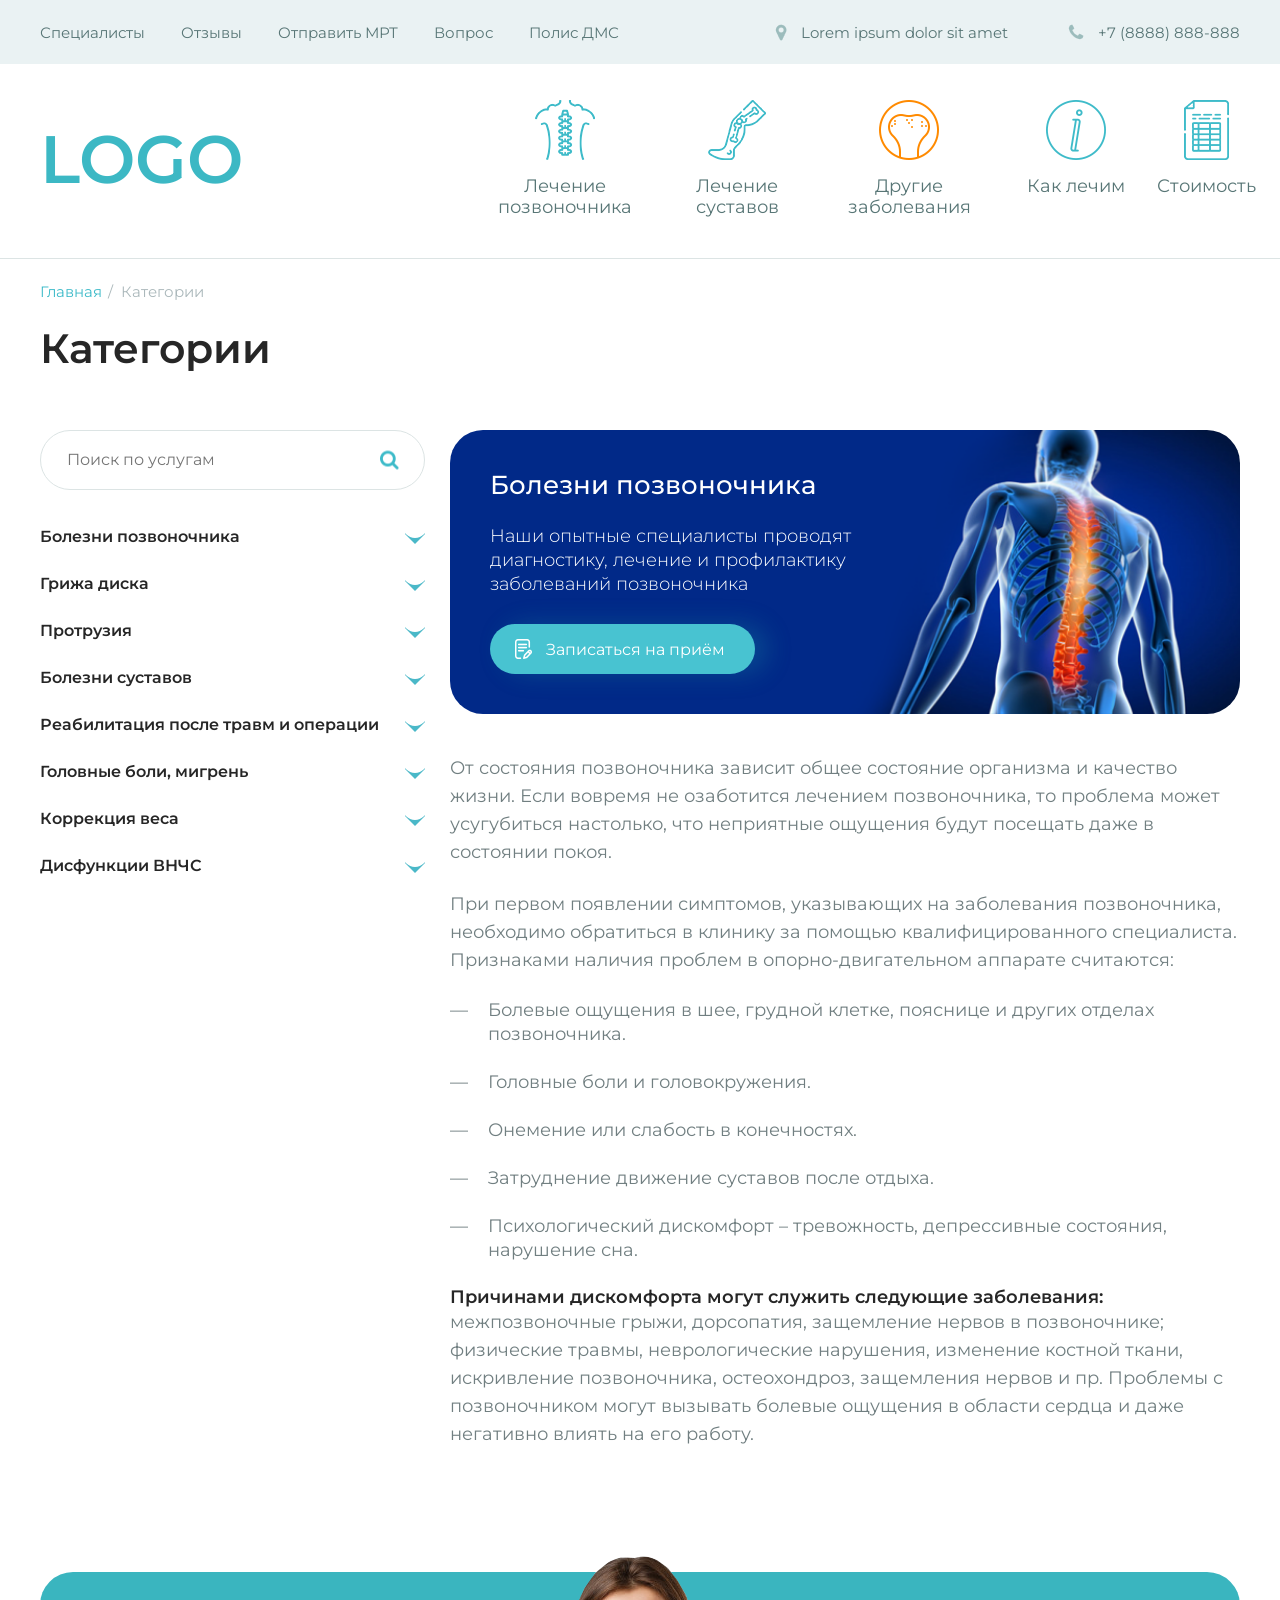
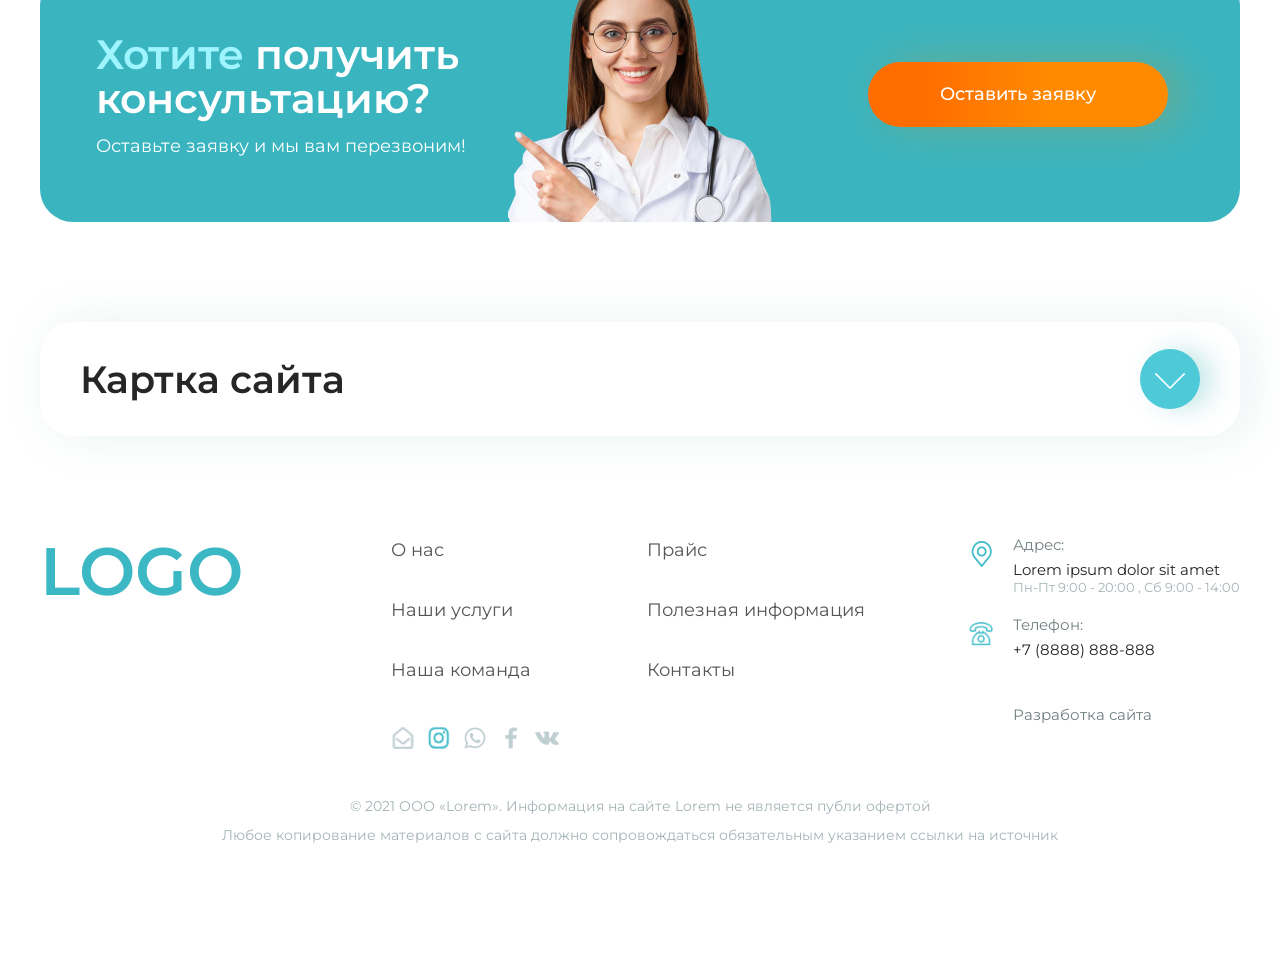
==== commit 057a819c: "mobile" ====
--- a/categories.html
+++ b/categories.html
@@ -11,6 +11,20 @@
 </head>
 <body>
     <header class="header">
+        <div class="header__mobile">
+            <button class="header__burgir">
+                <span></span><span></span><span></span>
+            </button>
+            <button class="mobile_search">
+                <img src="img/mobile-search.png" alt="">
+            </button>
+            <button class="mobile_eye">
+                <img src="img/mobile-eye.png" alt="">
+            </button>
+            <a href="tel:" class="mobile_phone">
+                <img src="img/mobile-phone.png" alt="">
+            </a>
+        </div>
         <div class="header__top">
             <div class="container">
                 <div class="header__box">
@@ -446,7 +460,7 @@
             <div class="footer__box">
                 <a href="#" class="footer__logo">LOGO</a>
                 <div class="footer__center">
-                    <div class="header__nav">
+                    <div class="footer__nav">
                         <ul>
                             <li>
                                 <a href="#">О нас</a>
@@ -459,7 +473,7 @@
                             </li>
                         </ul>
                     </div>
-                    <div class="header__nav">
+                    <div class="footer__nav">
                         <ul>
                             <li>
                                 <a href="#">Прайс</a>
@@ -473,7 +487,21 @@
                         </ul>
                     </div>
                     <div class="footer__soc">
-                        
+                        <a href="#">
+                            <img src="img/soc-icon1.png" alt="">
+                        </a>
+                        <a href="#">
+                            <img src="img/soc-icon2.png" alt="">
+                        </a>
+                        <a href="#">
+                            <img src="img/soc-icon3.png" alt="">
+                        </a>
+                        <a href="#">
+                            <img src="img/soc-icon4.png" alt="">
+                        </a>
+                        <a href="#">
+                            <img src="img/soc-icon5.png" alt="">
+                        </a>
                     </div>
                 </div>
                 <div class="footer__right">
--- a/css/style.css
+++ b/css/style.css
@@ -131,6 +131,12 @@
   display: -webkit-inline-box;
   display: -ms-inline-flexbox;
   display: inline-flex;
+  -webkit-box-align: center;
+      -ms-flex-align: center;
+          align-items: center;
+  -webkit-box-pack: center;
+      -ms-flex-pack: center;
+          justify-content: center;
   font-weight: 500;
   font-size: 18px;
   line-height: 21px;
@@ -276,6 +282,12 @@
   display: flex;
 }
 .crumbs li {
+  display: -webkit-box;
+  display: -ms-flexbox;
+  display: flex;
+  -webkit-box-align: center;
+      -ms-flex-align: center;
+          align-items: center;
   padding-right: 8px;
 }
 .crumbs li::after {
@@ -434,6 +446,7 @@
   font-weight: 300;
   font-size: 18px;
   line-height: 22px;
+  color: #262626;
   margin-bottom: 40px;
 }
 .doctor__ul ul {
@@ -639,6 +652,7 @@
 
 .treatment__content {
   max-width: calc(100% - 324px);
+  width: 100%;
   padding: 40px 60px 40px 0;
   font-size: 18px;
   line-height: 24px;
@@ -1188,6 +1202,7 @@
 
 .company__left {
   max-width: 385px;
+  width: 100%;
   font-weight: 400;
   font-size: 16px;
   line-height: 21px;
@@ -1670,7 +1685,14 @@
   margin-bottom: 32px;
 }
 .banner__wrap p {
+  display: inline;
+}
+.banner__wrap li {
   margin-bottom: 24px;
+}
+.banner__wrap li:before {
+  content: "—";
+  padding-right: 10px;
 }
 .banner__wrap h6 {
   font-size: 24px;
@@ -1742,8 +1764,26 @@
           justify-content: space-between;
 }
 
+.services__img {
+  max-width: 500px;
+  width: 100%;
+  min-height: 320px;
+  position: relative;
+  overflow: hidden;
+}
+.services__img img {
+  position: absolute;
+  top: 50%;
+  left: 50%;
+  -webkit-transform: translate(-50%, -50%);
+          transform: translate(-50%, -50%);
+  width: 100%;
+  height: auto;
+}
+
 .services__content {
   max-width: 625px;
+  width: 100%;
   margin-left: auto;
 }
 .services__content h2 {
@@ -2014,13 +2054,13 @@
   width: 100%;
 }
 
-.header__nav {
+.footer__nav {
   padding-bottom: 10px;
 }
-.header__nav li {
+.footer__nav li {
   margin-bottom: 32px;
 }
-.header__nav a {
+.footer__nav a {
   font-weight: 400;
   font-size: 18px;
   line-height: 21px;
@@ -2028,7 +2068,34 @@
 }
 
 .footer__soc {
-  width: 100%;
+  display: -webkit-box;
+  display: -ms-flexbox;
+  display: flex;
+  width: 100%;
+}
+.footer__soc a {
+  display: -webkit-box;
+  display: -ms-flexbox;
+  display: flex;
+  -webkit-box-align: center;
+      -ms-flex-align: center;
+          align-items: center;
+  -webkit-box-pack: center;
+      -ms-flex-pack: center;
+          justify-content: center;
+  width: 24px;
+  height: 24px;
+  margin-right: 12px;
+}
+.footer__soc a img {
+  width: auto;
+  height: 90%;
+}
+.footer__soc a:last-child {
+  margin-right: 0;
+}
+.footer__soc a:last-child img {
+  height: 60%;
 }
 
 .footer__right {
@@ -2072,6 +2139,18 @@
 
 .footer__phone {
   margin-bottom: 48px;
+  position: relative;
+}
+
+.footer__phone::before {
+  content: "";
+  width: 24px;
+  height: 26px;
+  background: url(../img/footer-phone.png) no-repeat center;
+  background-size: 100%;
+  position: absolute;
+  top: 5px;
+  left: -44px;
 }
 
 .footer__copy {
@@ -2084,4 +2163,705 @@
 }
 .footer__copy p {
   margin-bottom: 12px;
+}
+
+.header__mobile {
+  display: none;
+}
+
+.header__burgir {
+  border: 0;
+  background: transparent;
+  width: 20px;
+  margin-right: auto;
+  padding: 1px;
+}
+.header__burgir span {
+  width: 100%;
+  height: 3px;
+  display: block;
+  background: #3EBBC9;
+  margin: 3px 0;
+}
+
+.mobile_search, .mobile_eye, .mobile_phone {
+  width: 24px;
+  height: 24px;
+  border: 0;
+  background: transparent;
+  display: -webkit-box;
+  display: -ms-flexbox;
+  display: flex;
+  -webkit-box-align: center;
+      -ms-flex-align: center;
+          align-items: center;
+  -webkit-box-pack: center;
+      -ms-flex-pack: center;
+          justify-content: center;
+  margin-left: 16px;
+}
+
+@media screen and (max-width: 768px) {
+  section {
+    display: none;
+  }
+  .header {
+    height: 84px;
+    overflow: hidden;
+    padding-top: 85px;
+  }
+  .header__logo {
+    font-size: 24px;
+    line-height: 24px;
+    position: absolute;
+    left: 72px;
+    top: 30px;
+    z-index: 2;
+  }
+  .header__mobile {
+    display: -webkit-box;
+    display: -ms-flexbox;
+    display: flex;
+    -webkit-box-align: center;
+        -ms-flex-align: center;
+            align-items: center;
+    width: 100%;
+    height: 84px;
+    position: absolute;
+    top: 0;
+    left: 0;
+    padding: 0 30px;
+  }
+  .footer .container {
+    padding-bottom: 40px;
+  }
+  .footer__logo {
+    margin-bottom: 60px;
+  }
+  .footer__box {
+    -webkit-box-orient: vertical;
+    -webkit-box-direction: normal;
+        -ms-flex-direction: column;
+            flex-direction: column;
+  }
+  .footer__center {
+    margin-bottom: 30px;
+  }
+  .footer__nav {
+    width: 100%;
+    padding: 0;
+  }
+  .footer__nav li {
+    width: 100%;
+  }
+  .footer__nav a {
+    display: block;
+  }
+  .footer__address {
+    padding-left: 40px;
+  }
+  .footer__address::before {
+    left: 0;
+  }
+  .footer__phone::before {
+    left: 0;
+  }
+  .footer__phone {
+    padding-left: 40px;
+    margin-bottom: 0;
+  }
+  .footer__soc {
+    -webkit-box-pack: justify;
+        -ms-flex-pack: justify;
+            justify-content: space-between;
+  }
+  .site_development {
+    display: none;
+  }
+  .footer__copy {
+    padding-top: 50px;
+    text-align: left;
+    line-height: 22px;
+  }
+  .footer__copy p {
+    margin-bottom: 0;
+  }
+  h3 {
+    font-size: 24px;
+    line-height: 100%;
+  }
+  .accordion {
+    padding-bottom: 30px;
+  }
+  .accordion__btn {
+    -webkit-box-orient: vertical;
+    -webkit-box-direction: normal;
+        -ms-flex-direction: column;
+            flex-direction: column;
+  }
+  .accordion__btn h3 {
+    margin-bottom: 36px;
+  }
+  .bannerBtm {
+    display: block;
+    min-height: 535px;
+    margin-bottom: 60px;
+    padding: 60px 24px;
+    overflow: hidden;
+  }
+  .bannerBtm__woman {
+    width: 100%;
+    bottom: -100px;
+  }
+  .bannerBtm__woman img {
+    width: 100%;
+  }
+  h2 {
+    font-size: 24px;
+    line-height: 120%;
+  }
+  .bannerBtm__wrap {
+    margin: 0;
+    padding: 0;
+    margin-bottom: 24px;
+  }
+  .btn2 {
+    padding: 24px;
+  }
+  .bannerBtm__btn {
+    width: 100%;
+    margin: 0;
+    padding: 0;
+  }
+  .bannerBtm__btn .btn2 {
+    width: 100%;
+  }
+  .banner {
+    display: block;
+    margin-top: -55px;
+  }
+  .banner h1 {
+    font-size: 35px;
+    line-height: 120%;
+  }
+  .banner .btn2 {
+    position: absolute;
+    top: auto;
+    bottom: 45px;
+    left: 24px;
+    right: 24px;
+    z-index: 2;
+  }
+  .banner__wrap {
+    padding-top: 50px;
+  }
+  .banner__wrap li {
+    margin-bottom: 0;
+  }
+  .banner__img {
+    width: 100%;
+    right: auto;
+    left: 50%;
+    -webkit-transform: translateX(-50%);
+            transform: translateX(-50%);
+  }
+  .banner__wrap {
+    position: static;
+  }
+  .advantages {
+    display: block;
+    margin-top: 0;
+    padding-top: 84px;
+    margin-bottom: 40px;
+  }
+  .advantages__wrap {
+    -webkit-box-orient: vertical;
+    -webkit-box-direction: normal;
+        -ms-flex-direction: column;
+            flex-direction: column;
+    padding: 20px 0;
+  }
+  .advantages__block {
+    max-width: 290px;
+    width: 100%;
+    padding: 40px 20px;
+    text-align: center;
+    border: 0;
+    position: relative;
+    margin: 0 auto;
+  }
+  .advantages__block::after {
+    content: "";
+    width: 150px;
+    height: 1px;
+    background: #DEECEE;
+    position: absolute;
+    bottom: 0;
+    left: 50%;
+    -webkit-transform: translateX(-50%);
+            transform: translateX(-50%);
+  }
+  .advantages__block:last-child::after {
+    display: none;
+  }
+  .services {
+    display: block;
+  }
+  .services__img {
+    max-width: calc(100% + 40px);
+    width: calc(100% + 40px);
+    min-width: calc(100% + 40px);
+    margin-left: -20px;
+    margin-bottom: 24px;
+  }
+  .services .container {
+    padding-bottom: 40px;
+  }
+  .medCenter {
+    display: block;
+  }
+  .medCenter h2 {
+    margin-bottom: 32px;
+  }
+  .company__advantage {
+    margin-bottom: 24px;
+    padding: 30px 32px;
+  }
+  .medCenter__block {
+    padding: 30px;
+    padding-bottom: 200px;
+  }
+  .medCenter__block h5 {
+    margin-bottom: 30px;
+  }
+  .medCenter .container {
+    padding-bottom: 60px;
+  }
+  .team {
+    display: block;
+  }
+  .team .container {
+    padding-bottom: 30px;
+  }
+  .team h2 {
+    text-align: left;
+  }
+  .team h2 span {
+    max-width: 300px;
+    width: 100%;
+    line-height: 100%;
+  }
+  .team__wrap {
+    padding: 30px 0;
+  }
+  .team__wrap .team__block {
+    margin-right: 10px;
+  }
+  .team__slider {
+    width: calc(100% + 20px);
+  }
+  .mainReviews {
+    display: block;
+  }
+  .title_h2 {
+    -webkit-box-orient: vertical;
+    -webkit-box-direction: normal;
+        -ms-flex-direction: column;
+            flex-direction: column;
+  }
+  .title_h2 .main_btn {
+    width: 100%;
+    margin-top: 30px;
+  }
+  h2 span {
+    padding-top: 20px;
+  }
+  .mainReviews__box {
+    -ms-grid-columns: 1fr;
+    grid-template-columns: 1fr;
+    grid-gap: 20px;
+  }
+  .mainReviews__block {
+    padding: 30px;
+  }
+  .mainReviews__block p {
+    font-size: 16px;
+    line-height: 150%;
+  }
+  .mainReviews__person {
+    -webkit-box-align: start;
+        -ms-flex-align: start;
+            align-items: flex-start;
+    position: relative;
+    margin-bottom: 20px;
+  }
+  .mainReviews__person h6 {
+    max-width: 170px;
+    width: 100%;
+    margin-bottom: 24px;
+  }
+  .mainReviews__person .date {
+    position: absolute;
+    left: 92px;
+    bottom: -5px;
+    font-size: 14px;
+  }
+  .mainReviews .container {
+    padding-bottom: 60px;
+  }
+  .main {
+    padding-top: 54px;
+  }
+  .reviews {
+    display: block;
+  }
+  .crumbs {
+    display: none;
+  }
+  h1 {
+    margin-bottom: 36px;
+  }
+  .reviews__box {
+    padding: 30px;
+    margin-bottom: 20px;
+    position: relative;
+    padding-bottom: 90px;
+  }
+  .reviews__person {
+    margin-bottom: 30px;
+  }
+  .reviews__person h6 {
+    max-width: 170px;
+    width: 100%;
+  }
+  .reviews__date {
+    position: absolute;
+    left: 30px;
+    bottom: 30px;
+    font-size: 14px;
+  }
+  .reviews__img {
+    min-width: 40px;
+    width: 40px;
+    height: 40px;
+    margin-right: 16px;
+  }
+  .reviews__form {
+    display: none;
+  }
+  .team__box {
+    -ms-grid-columns: 1fr;
+    grid-template-columns: 1fr;
+    margin-bottom: 90px;
+  }
+  .team__box .team__block {
+    min-width: 100%;
+  }
+  .bannerBtm h2 span {
+    font-weight: 600;
+    display: inline;
+    color: #9EF5FF;
+    padding: 0;
+    font-size: 24px;
+    line-height: 120%;
+  }
+  .treatment {
+    display: block;
+  }
+  .treatment__box {
+    margin-bottom: 26px;
+  }
+  .treatment__image {
+    min-width: 100%;
+    margin: 0;
+    position: relative;
+    overflow: hidden;
+  }
+  .treatment__image img {
+    position: absolute;
+    top: 50%;
+    left: 50%;
+    -webkit-transform: translate(-50%, -50%);
+            transform: translate(-50%, -50%);
+    width: 105%;
+    height: auto;
+  }
+  .treatment__content {
+    max-width: 100%;
+    padding: 30px;
+  }
+  .treatment .paginator {
+    margin-bottom: 60px;
+  }
+  .doctor {
+    display: block;
+  }
+  .doctor__box {
+    -webkit-box-orient: vertical;
+    -webkit-box-direction: normal;
+        -ms-flex-direction: column;
+            flex-direction: column;
+  }
+  .doctor__left {
+    max-width: 100%;
+  }
+  .doctor__photo {
+    width: 100%;
+    height: 420px;
+  }
+  .doctor__content {
+    min-width: 100%;
+    max-width: 100%;
+  }
+  .doctor__ul ul {
+    -webkit-box-orient: vertical;
+    -webkit-box-direction: normal;
+        -ms-flex-direction: column;
+            flex-direction: column;
+  }
+  .doctor__wrap .bottom {
+    -webkit-box-orient: vertical;
+    -webkit-box-direction: normal;
+        -ms-flex-direction: column;
+            flex-direction: column;
+  }
+  .doctor__wrap .bottom .main_btn {
+    width: 100%;
+  }
+  .doctor__wrap h5 {
+    margin-bottom: 20px;
+  }
+  .doctor__wrap .doctor__ul li:last-child {
+    margin-bottom: 0;
+  }
+  .doctor__wrap .bottom {
+    padding: 30px 16px 40px 16px;
+  }
+  .doctor__wrap {
+    margin-bottom: 70px;
+  }
+  .doctor__wrap2 {
+    padding-left: 0;
+    margin-bottom: 60px;
+  }
+  .company {
+    display: block;
+  }
+  .company .container {
+    display: -webkit-box;
+    display: -ms-flexbox;
+    display: flex;
+    -webkit-box-orient: vertical;
+    -webkit-box-direction: normal;
+        -ms-flex-direction: column;
+            flex-direction: column;
+  }
+  .company .bannerBtm {
+    -webkit-box-ordinal-group: 2;
+        -ms-flex-order: 1;
+            order: 1;
+  }
+  .company .accordion {
+    -webkit-box-ordinal-group: 3;
+        -ms-flex-order: 2;
+            order: 2;
+  }
+  .company__kidsFund {
+    margin-top: 24px;
+    padding: 40px 35px 200px 35px;
+    overflow: hidden;
+  }
+  .company__kidsFund h5 {
+    font-size: 20px;
+    line-height: 120%;
+  }
+  .company__kidsFund .boy {
+    left: 50%;
+    -webkit-transform: translateX(-50%);
+            transform: translateX(-50%);
+  }
+  .company__bottom {
+    padding: 32px 20px 350px 20px;
+    overflow: hidden;
+  }
+  .company__bottom .woman {
+    width: auto;
+    height: 300px;
+    right: auto;
+    left: 50%;
+    -webkit-transform: translateX(-50%);
+            transform: translateX(-50%);
+  }
+  .numbering {
+    margin-bottom: 50px;
+  }
+  .company__slick {
+    width: calc(100% + 40px);
+    margin-left: -20px;
+  }
+  .slider__block {
+    -webkit-box-shadow: 10px 0 45px rgba(124, 168, 170, 0.12);
+            box-shadow: 10px 0 45px rgba(124, 168, 170, 0.12);
+  }
+  .title_line::after {
+    width: calc(100% + 40px);
+    left: 50%;
+    -webkit-transform: translateX(-50%);
+            transform: translateX(-50%);
+  }
+  .company__slider h2 {
+    text-align: left;
+    font-size: 41px;
+    line-height: 120%;
+  }
+  .mrt {
+    display: block;
+  }
+  .mrt__banner {
+    background: #5CB7D1 url(../img/mrt-banner.png) no-repeat bottom right;
+    background-size: 220%;
+    background-position-x: 92%;
+    padding: 40px 20px 300px 20px;
+    margin-bottom: 50px;
+  }
+  .mrt__banner h5 {
+    font-weight: 500;
+  }
+  .mrt__banner h6 {
+    font-weight: 400;
+  }
+  .requirement {
+    padding-top: 92px;
+  }
+  .requirement h3 {
+    margin-bottom: 30px;
+  }
+  .requirement__block {
+    min-height: auto;
+    padding: 30px 20px 88px 20px;
+    margin-bottom: 20px;
+  }
+  .requirement__block:last-child {
+    margin-bottom: 0;
+  }
+  .mrtGet__block {
+    margin-bottom: 50px;
+  }
+  .mrtGet__block:last-child {
+    margin-bottom: 0;
+  }
+  .mrtGet__block .icon {
+    margin-bottom: 20px;
+  }
+  .mrtGet {
+    padding-bottom: 60px;
+  }
+  .mrt__form {
+    display: -webkit-box;
+    display: -ms-flexbox;
+    display: flex;
+    -webkit-box-orient: vertical;
+    -webkit-box-direction: normal;
+        -ms-flex-direction: column;
+            flex-direction: column;
+    margin-bottom: 50px;
+    padding: 40px 20px;
+    padding-bottom: 150px;
+    position: relative;
+  }
+  .mrt__form .block {
+    -ms-flex-wrap: wrap;
+        flex-wrap: wrap;
+    -webkit-box-align: start;
+        -ms-flex-align: start;
+            align-items: flex-start;
+    position: relative;
+    padding-left: 60px;
+  }
+  .mrt__form .block .num {
+    position: absolute;
+    top: 0;
+    left: 0;
+  }
+  .mrt__form .block .input {
+    width: calc(100% + 60px);
+    margin-left: -60px;
+    margin-top: 24px;
+  }
+  .mrt__form h5 {
+    -webkit-box-ordinal-group: -2;
+        -ms-flex-order: -3;
+            order: -3;
+  }
+  .mrt__form .left {
+    -webkit-box-ordinal-group: -1;
+        -ms-flex-order: -2;
+            order: -2;
+  }
+  .mrt__form .bottom {
+    -webkit-box-ordinal-group: 0;
+        -ms-flex-order: -1;
+            order: -1;
+    -webkit-box-orient: vertical;
+    -webkit-box-direction: normal;
+        -ms-flex-direction: column;
+            flex-direction: column;
+  }
+  .mrt__form .bottom h6 {
+    max-width: 270px;
+    position: absolute;
+    bottom: 30px;
+    left: 20px;
+    right: 20px;
+  }
+  .mrt__form .main_btn {
+    margin: 0;
+    margin-bottom: 50px;
+    margin-top: 10px;
+  }
+  .categories {
+    display: block;
+  }
+  .categories__ul h6 a {
+    max-width: calc(100% - 24px);
+  }
+  .categories__aside {
+    padding-bottom: 40px;
+  }
+  .categories__banner {
+    min-height: 550px;
+    padding: 40px 16px;
+    background: #012988 url(../img/categories-banner.png) no-repeat bottom right;
+    background-size: 220%;
+    background-position-x: 92%;
+    margin-bottom: 50px;
+  }
+  .categories__banner .main_btn {
+    width: 100%;
+  }
+  .categories__content {
+    padding-bottom: 60px;
+  }
+  .categories__content li::before {
+    display: none;
+  }
+  .categories__content li {
+    padding-left: 0;
+  }
+  .pirceList {
+    width: calc(100% + 20px);
+    overflow-x: auto;
+    margin-bottom: 36px;
+  }
+  .pirceList__wrap {
+    min-width: 670px;
+    padding: 20px;
+  }
+  .pirceList__wrap p {
+    max-width: 360px;
+  }
+  .aside_bottom {
+    padding: 30px 20px;
+    margin-top: 36px;
+  }
 }
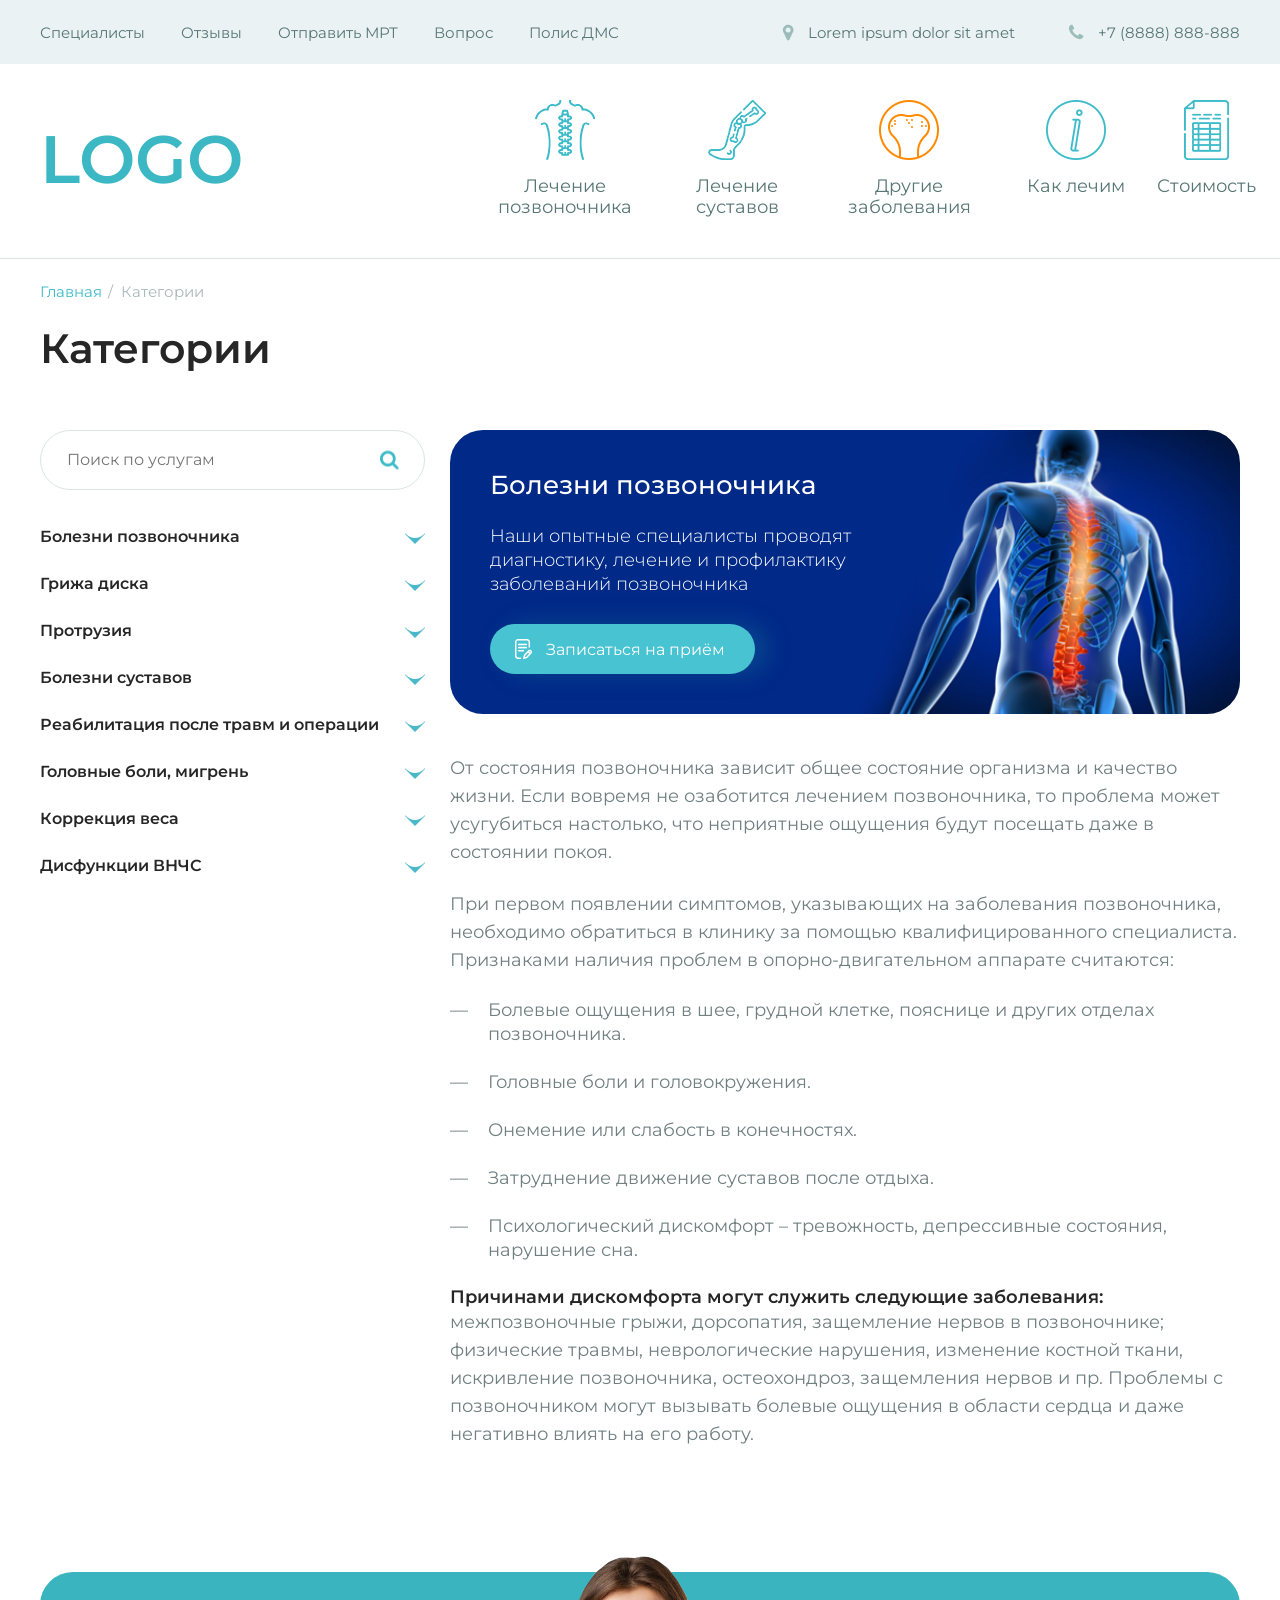
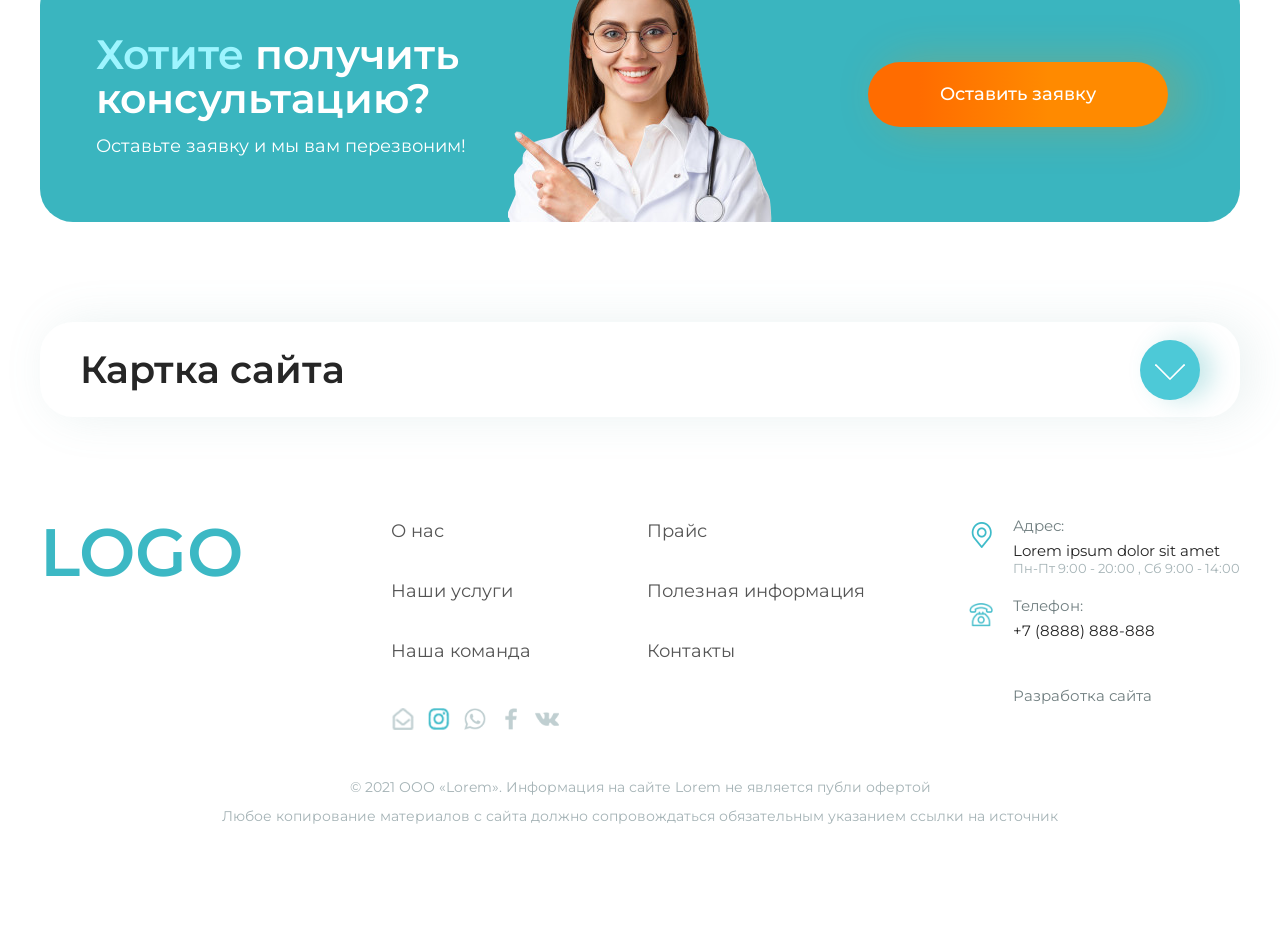
==== commit ffa19c1a: "finish" ====
--- a/categories.html
+++ b/categories.html
@@ -447,9 +447,15 @@
                     <div class="accordion__wrap">
                         <div class="accordion__btn">
                             <h3>Картка сайта</h3>
-                            <div class="accordion__down"></div>
                         </div>
-                        <div class="accordion__block"></div>
+                        <div class="accordion__down"></div>
+                        <div class="accordion__block">
+                            <div class="wrap">
+                                Lorem ipsum, dolor sit amet consectetur adipisicing elit. In nisi explicabo possimus doloribus consequuntur? Libero sint eveniet est earum rem nulla iure repellendus, deleniti expedita incidunt ea asperiores? Doloremque, nisi!
+                                Lorem ipsum, dolor sit amet consectetur adipisicing elit. In nisi explicabo possimus doloribus consequuntur? Libero sint eveniet est earum rem nulla iure repellendus, deleniti expedita incidunt ea asperiores? Doloremque, nisi!
+                                Lorem ipsum, dolor sit amet consectetur adipisicing elit. In nisi explicabo possimus doloribus consequuntur? Libero sint eveniet est earum rem nulla iure repellendus, deleniti expedita incidunt ea asperiores? Doloremque, nisi!
+                            </div>
+                        </div>
                     </div>
                 </div>
             </div>
@@ -524,6 +530,7 @@
         </div>
     </footer>
     <script src="js/jquery.min.js"></script>
+    <script src="slick-1.8.1/slick/slick.min.js"></script>
     <script src="js/main.js"></script>
 </body>
 </html>
--- a/css/style.css
+++ b/css/style.css
@@ -122,9 +122,15 @@
   border-radius: 50px;
   -webkit-box-shadow: 13px 0 25px rgba(31, 163, 172, 0.25);
           box-shadow: 13px 0 25px rgba(31, 163, 172, 0.25);
+  -webkit-transition: all 0.3s ease;
+  transition: all 0.3s ease;
 }
 .main_btn img {
   margin-right: 14px;
+}
+
+.main_btn:hover {
+  background: #5bdceb;
 }
 
 .btn2 {
@@ -149,6 +155,13 @@
   border: 0;
   -webkit-box-shadow: 15px 0 45px rgba(255, 138, 1, 0.25);
           box-shadow: 15px 0 45px rgba(255, 138, 1, 0.25);
+  -webkit-transition: all 0.2s ease;
+  transition: all 0.2s ease;
+}
+
+.btn2:hover {
+  -webkit-transform: scale(1.02);
+          transform: scale(1.02);
 }
 
 .btn3 {
@@ -165,10 +178,229 @@
   border: 0;
   -webkit-box-shadow: 13px 0 45px rgba(31, 163, 172, 0.25);
           box-shadow: 13px 0 45px rgba(31, 163, 172, 0.25);
+  -webkit-transition: all 0.3s ease;
+  transition: all 0.3s ease;
+}
+
+.btn3:hover {
+  background: #5bdceb;
+}
+
+.modal__radio {
+  margin-top: 26px;
+  padding-bottom: 30px;
+}
+.modal__radio p {
+  color: #FFFFFF;
+  margin-bottom: 5px;
+}
+
+.radio_box {
+  display: -webkit-box;
+  display: -ms-flexbox;
+  display: flex;
+  -webkit-box-pack: justify;
+      -ms-flex-pack: justify;
+          justify-content: space-between;
+}
+
+.radio_check {
+  width: 28px;
+  height: 28px;
+  background: #FFFFFF;
+  border-radius: 50%;
+  overflow: hidden;
+}
+.radio_check input {
+  position: absolute;
+  z-index: -1;
+}
+.radio_check label {
+  display: -webkit-box;
+  display: -ms-flexbox;
+  display: flex;
+  -webkit-box-align: center;
+      -ms-flex-align: center;
+          align-items: center;
+  -webkit-box-pack: center;
+      -ms-flex-pack: center;
+          justify-content: center;
+  width: 100%;
+  height: 28px;
+  color: #262626;
+  cursor: pointer;
+}
+.radio_check input:checked + label {
+  background: rgb(255, 108, 0);
+  background: -webkit-gradient(linear, left top, right top, color-stop(17%, rgb(255, 108, 0)), color-stop(60%, rgb(255, 138, 0)));
+  background: linear-gradient(90deg, rgb(255, 108, 0) 17%, rgb(255, 138, 0) 60%);
+  color: #FFFFFF;
+}
+
+.modal {
+  position: fixed;
+  top: 0;
+  left: 0;
+  z-index: 9999;
+  width: 100%;
+  height: 100%;
+  background: rgba(255, 255, 255, 0.7);
+  padding: 100px 20px;
+  overflow-y: auto;
+  display: none;
+  opacity: 0;
+  -webkit-transition: all 0.3s ease;
+  transition: all 0.3s ease;
+}
+.modal h3 {
+  text-align: center;
+  color: #FFFFFF;
+  margin-bottom: 16px;
+}
+.modal h6 {
+  font-weight: 300;
+  text-align: center;
+  color: #FFFFFF;
+  margin-bottom: 40px;
+}
+.modal textarea {
+  width: 100%;
+  min-width: 100%;
+  max-width: 100%;
+  height: 447px;
+  min-height: 447px;
+  max-height: 447px;
+  font-weight: 400;
+  padding: 19px 26px;
+  border: 1px solid #DCE4E4;
+  border-radius: 33px;
+  font-size: 16px;
+  line-height: 20px;
+  color: #a5b3b6;
+}
+.modal .btn2 {
+  width: 100%;
+}
+.modal .kon {
+  font-weight: 300;
+  font-size: 14px;
+  line-height: 24px;
+  color: #9ef5ff;
+  text-align: center;
+  padding-top: 10px;
+}
+.modal .kon a {
+  text-decoration: underline;
+  color: #9ef5ff;
+}
+.modal .kon a:hover {
+  text-decoration: none;
+}
+
+.modal.active {
+  display: block;
+}
+
+.modal.opacity {
+  opacity: 1;
+}
+
+.modal__box {
+  display: -webkit-box;
+  display: -ms-flexbox;
+  display: flex;
+  -ms-flex-wrap: wrap;
+      flex-wrap: wrap;
+  -webkit-box-pack: justify;
+      -ms-flex-pack: justify;
+          justify-content: space-between;
+}
+
+.modal__wrap {
+  max-width: 320px;
+  width: 100%;
+}
+
+.modal__block {
+  max-width: 850px;
+  width: 100%;
+  margin: 0 auto;
+  padding: 65px 90px 67px 90px;
+  background: #3EBAC8;
+  border-radius: 33px;
+  position: relative;
+}
+
+.modal__close {
+  position: absolute;
+  top: 20px;
+  right: 20px;
+  width: 30px;
+  height: 30px;
+  border: 0;
+  background: transparent;
+}
+
+.modal__close:after {
+  content: "";
+  width: 20px;
+  height: 2px;
+  background: #FFFFFF;
+  position: absolute;
+  top: 50%;
+  left: 50%;
+  -webkit-transform: translate(-50%, -50%) rotate(45deg);
+          transform: translate(-50%, -50%) rotate(45deg);
+  border-radius: 2px;
+}
+
+.modal__close::before {
+  content: "";
+  width: 20px;
+  height: 2px;
+  background: #FFFFFF;
+  position: absolute;
+  top: 50%;
+  left: 50%;
+  -webkit-transform: translate(-50%, -50%) rotate(-45deg);
+          transform: translate(-50%, -50%) rotate(-45deg);
+  border-radius: 2px;
 }
 
 .header {
   border-bottom: 1px solid #dce4e4;
+}
+
+.header__soc {
+  display: -webkit-box;
+  display: -ms-flexbox;
+  display: flex;
+}
+.header__soc a {
+  width: 20px;
+  height: 20px;
+  display: -webkit-box;
+  display: -ms-flexbox;
+  display: flex;
+  -webkit-box-align: center;
+      -ms-flex-align: center;
+          align-items: center;
+  -webkit-box-pack: center;
+      -ms-flex-pack: center;
+          justify-content: center;
+  margin-right: 24px;
+  -webkit-transition: all 0.3s ease;
+  transition: all 0.3s ease;
+}
+.header__soc a img {
+  width: 100%;
+}
+.header__soc a:last-child {
+  margin-right: 0;
+}
+.header__soc a:hover {
+  -webkit-transform: scale(1.06);
+          transform: scale(1.06);
 }
 
 .header__top {
@@ -204,6 +436,9 @@
   line-height: 17px;
   color: #587676;
 }
+.header__navbar a:hover {
+  color: #3cb8c4;
+}
 
 .header__address, .header__phone a {
   display: -webkit-box;
@@ -219,6 +454,10 @@
 }
 .header__address img, .header__phone a img {
   margin-right: 14px;
+}
+
+.header__phone a:hover {
+  color: #3cb8c4;
 }
 
 .header__bottom {
@@ -574,6 +813,7 @@
   -webkit-box-shadow: 10px 0 45px rgba(124, 168, 170, 0.15);
           box-shadow: 10px 0 45px rgba(124, 168, 170, 0.15);
   border-radius: 33px;
+  position: relative;
 }
 
 .accordion__btn {
@@ -598,6 +838,16 @@
   overflow: hidden;
   -webkit-box-shadow: 13px 0 25px rgba(31, 163, 172, 0.25);
           box-shadow: 13px 0 25px rgba(31, 163, 172, 0.25);
+  position: absolute;
+  top: 18px;
+  right: 40px;
+  cursor: pointer;
+  -webkit-transition: all 0.3s ease;
+  transition: all 0.3s ease;
+}
+
+.accordion__down:hover {
+  background: #5bdceb;
 }
 
 .accordion__down::after {
@@ -616,7 +866,30 @@
 }
 
 .accordion__block {
-  display: none;
+  max-height: 0;
+  -webkit-transition: all 5s ease;
+  transition: all 5s ease;
+  overflow: hidden;
+}
+.accordion__block .wrap {
+  padding: 40px;
+}
+
+.accordion__down.open {
+  background: #5bdceb;
+}
+
+.accordion__down.open::after {
+  border: 2px solid #fff;
+  border-bottom: 0;
+  border-right: 0;
+  top: 58%;
+}
+
+.accordion__down.open + .accordion__block {
+  max-height: 10000px;
+  -webkit-transition: all 9s ease;
+  transition: all 9s ease;
 }
 
 .treatment .paginator {
@@ -818,6 +1091,11 @@
   font-size: 16px;
   line-height: 20px;
   color: #a5b3b6;
+  -webkit-transition: all 0.2s ease;
+  transition: all 0.2s ease;
+}
+.input input:focus {
+  border: 1px solid #3ebbc9;
 }
 
 .textarea {
@@ -848,6 +1126,7 @@
 }
 
 .team__block {
+  display: block;
   min-height: 530px;
   -webkit-box-shadow: 10px 0 45px rgba(124, 168, 170, 0.12);
           box-shadow: 10px 0 45px rgba(124, 168, 170, 0.12);
@@ -855,6 +1134,10 @@
   overflow: hidden;
   max-width: 278px;
   width: 100%;
+}
+
+.team__block:hover h6 {
+  color: #3ebbc9;
 }
 
 .team__photo {
@@ -881,6 +1164,8 @@
 }
 .team__description h6 {
   margin-bottom: 18px;
+  -webkit-transition: all 0.2s ease;
+  transition: all 0.2s ease;
 }
 .team__description p {
   font-family: "Open Sans", sans-serif;
@@ -938,6 +1223,11 @@
   font-size: 16px;
   line-height: 20px;
   color: #a5b3b6;
+  -webkit-transition: all 0.2s ease;
+  transition: all 0.2s ease;
+}
+.categories__search input:focus {
+  border: 1px solid #3ebbc9;
 }
 .categories__search .search {
   display: -webkit-box;
@@ -961,9 +1251,15 @@
   display: -ms-flexbox;
   display: flex;
   position: relative;
+  cursor: pointer;
 }
 .categories__ul h6 a {
   color: #262626;
+  -webkit-transition: all 0.3s ease;
+  transition: all 0.3s ease;
+}
+.categories__ul h6:hover a {
+  color: #3ebbc9;
 }
 .categories__ul .down {
   width: 20px;
@@ -1024,6 +1320,11 @@
 }
 .categories__sub li a {
   color: #262626;
+  -webkit-transition: all 0.2s ease;
+  transition: all 0.2s ease;
+}
+.categories__sub li a:hover {
+  color: #3DB8C6;
 }
 .categories__sub li::before {
   content: "—";
@@ -1176,6 +1477,12 @@
   line-height: 15px;
   color: #fff;
   text-transform: uppercase;
+  -webkit-transition: all 0.2s ease;
+  transition: all 0.2s ease;
+}
+.pirceList__record .record:hover {
+  background: #FFFFFF;
+  color: #3EBBC9;
 }
 
 .pirceList__wrap:hover {
@@ -1968,6 +2275,11 @@
   border-radius: 50%;
   background: #3FBCC9;
   z-index: 9;
+  -webkit-transition: all 0.2s ease;
+  transition: all 0.2s ease;
+}
+.team .slick-prev:hover, .team .slick-next:hover {
+  background: #5bdceb;
 }
 .team .slick-prev {
   left: -75px;
@@ -2065,6 +2377,11 @@
   font-size: 18px;
   line-height: 21px;
   color: #555555;
+  -webkit-transition: all 0.2s ease;
+  transition: all 0.2s ease;
+}
+.footer__nav a:hover {
+  color: #3cb8c4;
 }
 
 .footer__soc {
@@ -2086,6 +2403,8 @@
   width: 24px;
   height: 24px;
   margin-right: 12px;
+  -webkit-transition: all 0.2s ease;
+  transition: all 0.2s ease;
 }
 .footer__soc a img {
   width: auto;
@@ -2097,6 +2416,10 @@
 .footer__soc a:last-child img {
   height: 60%;
 }
+.footer__soc a:hover {
+  -webkit-transform: scale(1.05);
+          transform: scale(1.05);
+}
 
 .footer__right {
   font-weight: 400;
@@ -2109,6 +2432,11 @@
 }
 .footer__right .site_development {
   color: #717f81;
+  -webkit-transition: all 0.3s ease;
+  transition: all 0.3s ease;
+}
+.footer__right .site_development:hover {
+  color: #3cb8c4;
 }
 .footer__right span {
   font-size: 13px;
@@ -2140,6 +2468,14 @@
 .footer__phone {
   margin-bottom: 48px;
   position: relative;
+}
+.footer__phone a {
+  -webkit-transition: all 0.2s ease;
+  transition: all 0.2s ease;
+}
+
+.footer__phone a:hover {
+  color: #3cb8c4;
 }
 
 .footer__phone::before {
@@ -2182,6 +2518,29 @@
   display: block;
   background: #3EBBC9;
   margin: 3px 0;
+  -webkit-transition: all 0.3s ease;
+  transition: all 0.3s ease;
+}
+
+.header__burgir.active span:nth-child(2) {
+  opacity: 0;
+}
+.header__burgir.active span:nth-child(1) {
+  -webkit-transform: translateY(6px);
+          transform: translateY(6px);
+}
+.header__burgir.active span:nth-child(3) {
+  -webkit-transform: translateY(-6px);
+          transform: translateY(-6px);
+}
+
+.header__burgir.rotate span:nth-child(1) {
+  -webkit-transform: translateY(6px) rotate(45deg);
+          transform: translateY(6px) rotate(45deg);
+}
+.header__burgir.rotate span:nth-child(3) {
+  -webkit-transform: translateY(-6px) rotate(-45deg);
+          transform: translateY(-6px) rotate(-45deg);
 }
 
 .mobile_search, .mobile_eye, .mobile_phone {
@@ -2202,13 +2561,88 @@
 }
 
 @media screen and (max-width: 768px) {
+  .modal {
+    padding-left: 16px;
+    padding-right: 16px;
+  }
+  .modal .input {
+    display: none;
+  }
+  .modal textarea {
+    display: none;
+  }
+  .modal__radio {
+    display: none;
+  }
+  .modal__block {
+    padding: 60px 20px;
+  }
+  .modal__wrap {
+    max-width: 320px;
+    width: 100%;
+    margin: 0 auto;
+  }
+  .modal__wrap:nth-child(1) {
+    margin-bottom: 20px;
+  }
+  .modal__wrap:nth-child(1) .input:nth-child(1), .modal__wrap:nth-child(1) .input:nth-child(2) {
+    display: block;
+  }
+  .modal__wrap:nth-child(1) .input:nth-child(1) input, .modal__wrap:nth-child(1) .input:nth-child(2) input {
+    text-align: center;
+  }
   section {
     display: none;
   }
   .header {
+    width: 100%;
     height: 84px;
     overflow: hidden;
     padding-top: 85px;
+    position: fixed;
+    top: 0px;
+    left: 0;
+    z-index: 999;
+    background: #FFFFFF;
+    -webkit-transition: all 0.5s ease;
+    transition: all 0.5s ease;
+  }
+  .header.active {
+    height: 100vh;
+    overflow-y: auto;
+  }
+  .header.active .header__mobile {
+    position: fixed;
+    -webkit-box-shadow: 10px 0 45px rgba(124, 168, 170, 0.12);
+            box-shadow: 10px 0 45px rgba(124, 168, 170, 0.12);
+  }
+  .header.active .header__logo {
+    position: fixed;
+  }
+  .header__box {
+    -ms-flex-wrap: wrap;
+        flex-wrap: wrap;
+    -webkit-box-pack: start;
+        -ms-flex-pack: start;
+            justify-content: flex-start;
+  }
+  .header__items ul {
+    -ms-flex-wrap: wrap;
+        flex-wrap: wrap;
+    -webkit-box-pack: justify;
+        -ms-flex-pack: justify;
+            justify-content: space-between;
+  }
+  .header__items ul li {
+    width: calc(50% - 10px);
+    margin-bottom: 32px;
+  }
+  .header__address {
+    margin-bottom: 16px;
+  }
+  .header__item {
+    width: 100%;
+    margin: 0 auto;
   }
   .header__logo {
     font-size: 24px;
@@ -2230,7 +2664,18 @@
     position: absolute;
     top: 0;
     left: 0;
+    z-index: 2;
     padding: 0 30px;
+    background: #FFFFFF;
+  }
+  .header__navbar ul {
+    -ms-flex-wrap: wrap;
+        flex-wrap: wrap;
+    margin-bottom: 24px;
+  }
+  .header__navbar ul li {
+    margin-right: 24px;
+    margin-bottom: 5px;
   }
   .footer .container {
     padding-bottom: 40px;
@@ -2864,4 +3309,4 @@
     padding: 30px 20px;
     margin-top: 36px;
   }
-}+}
